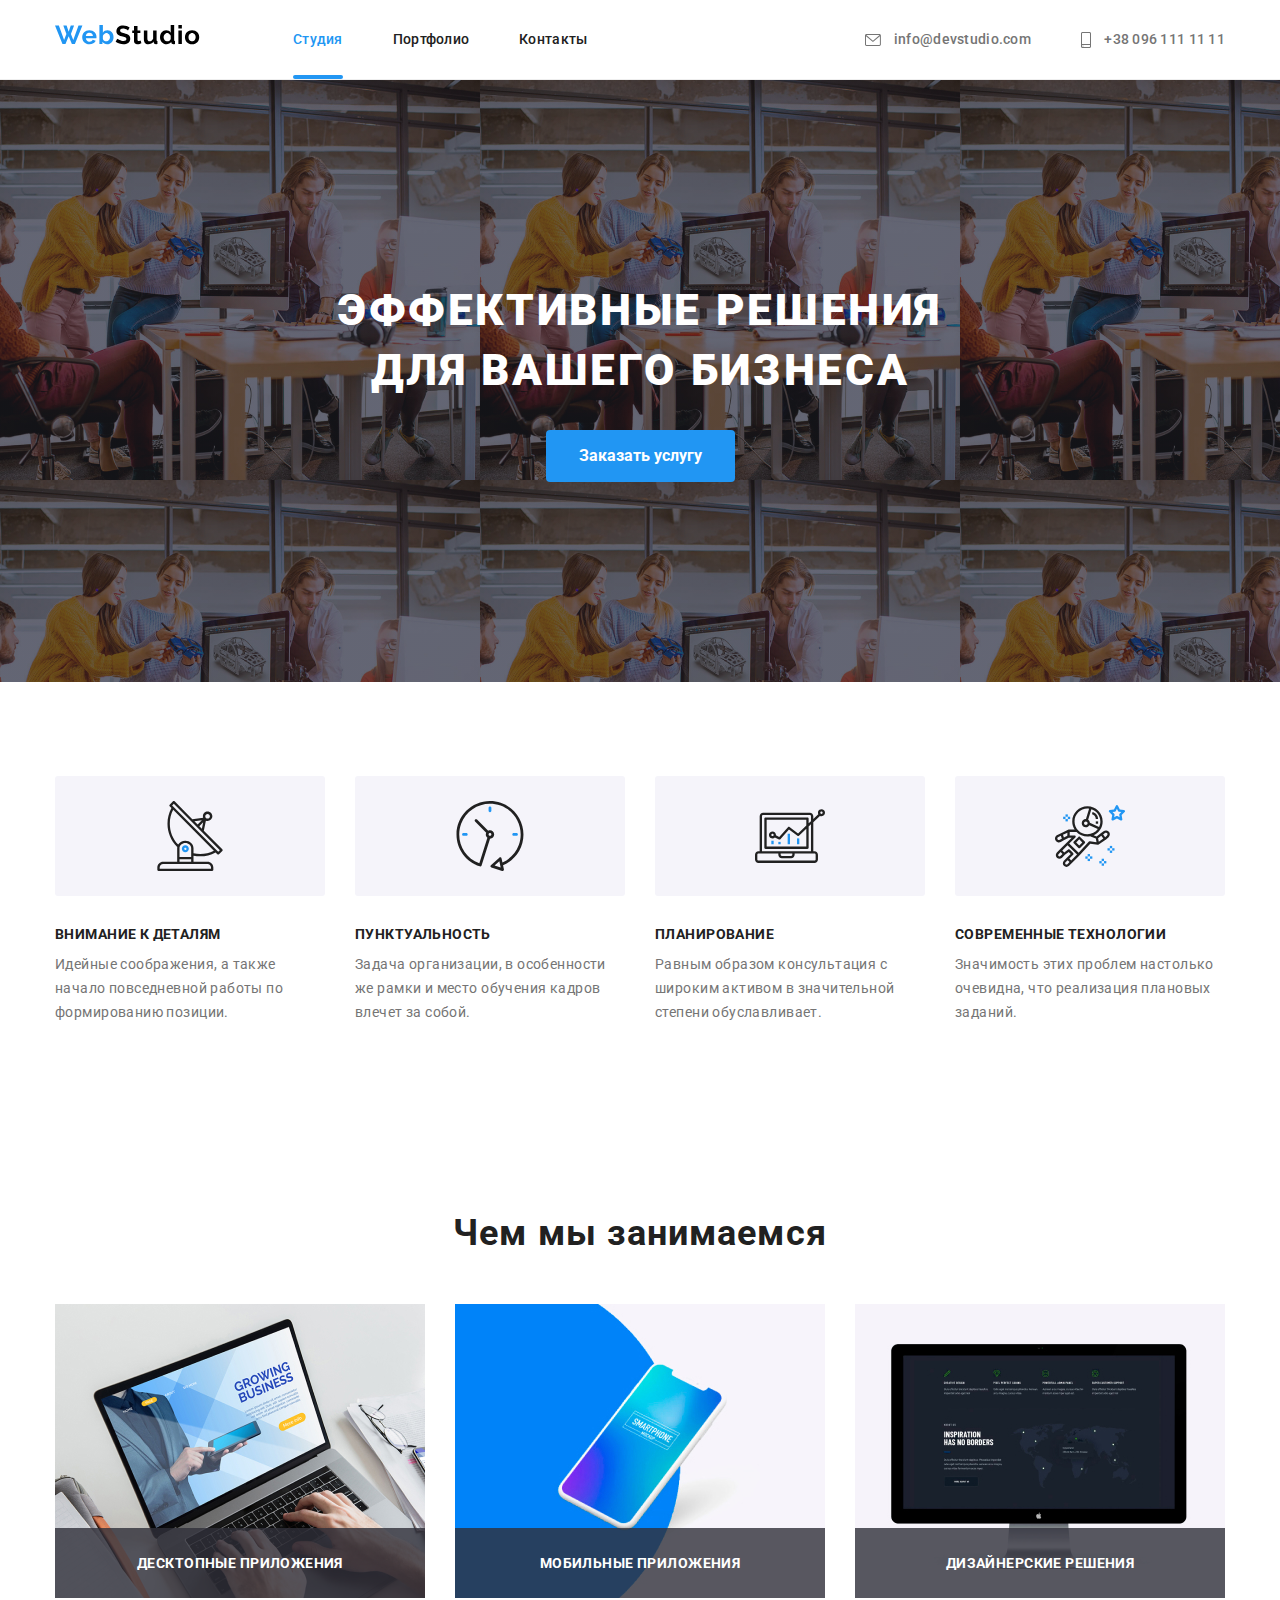
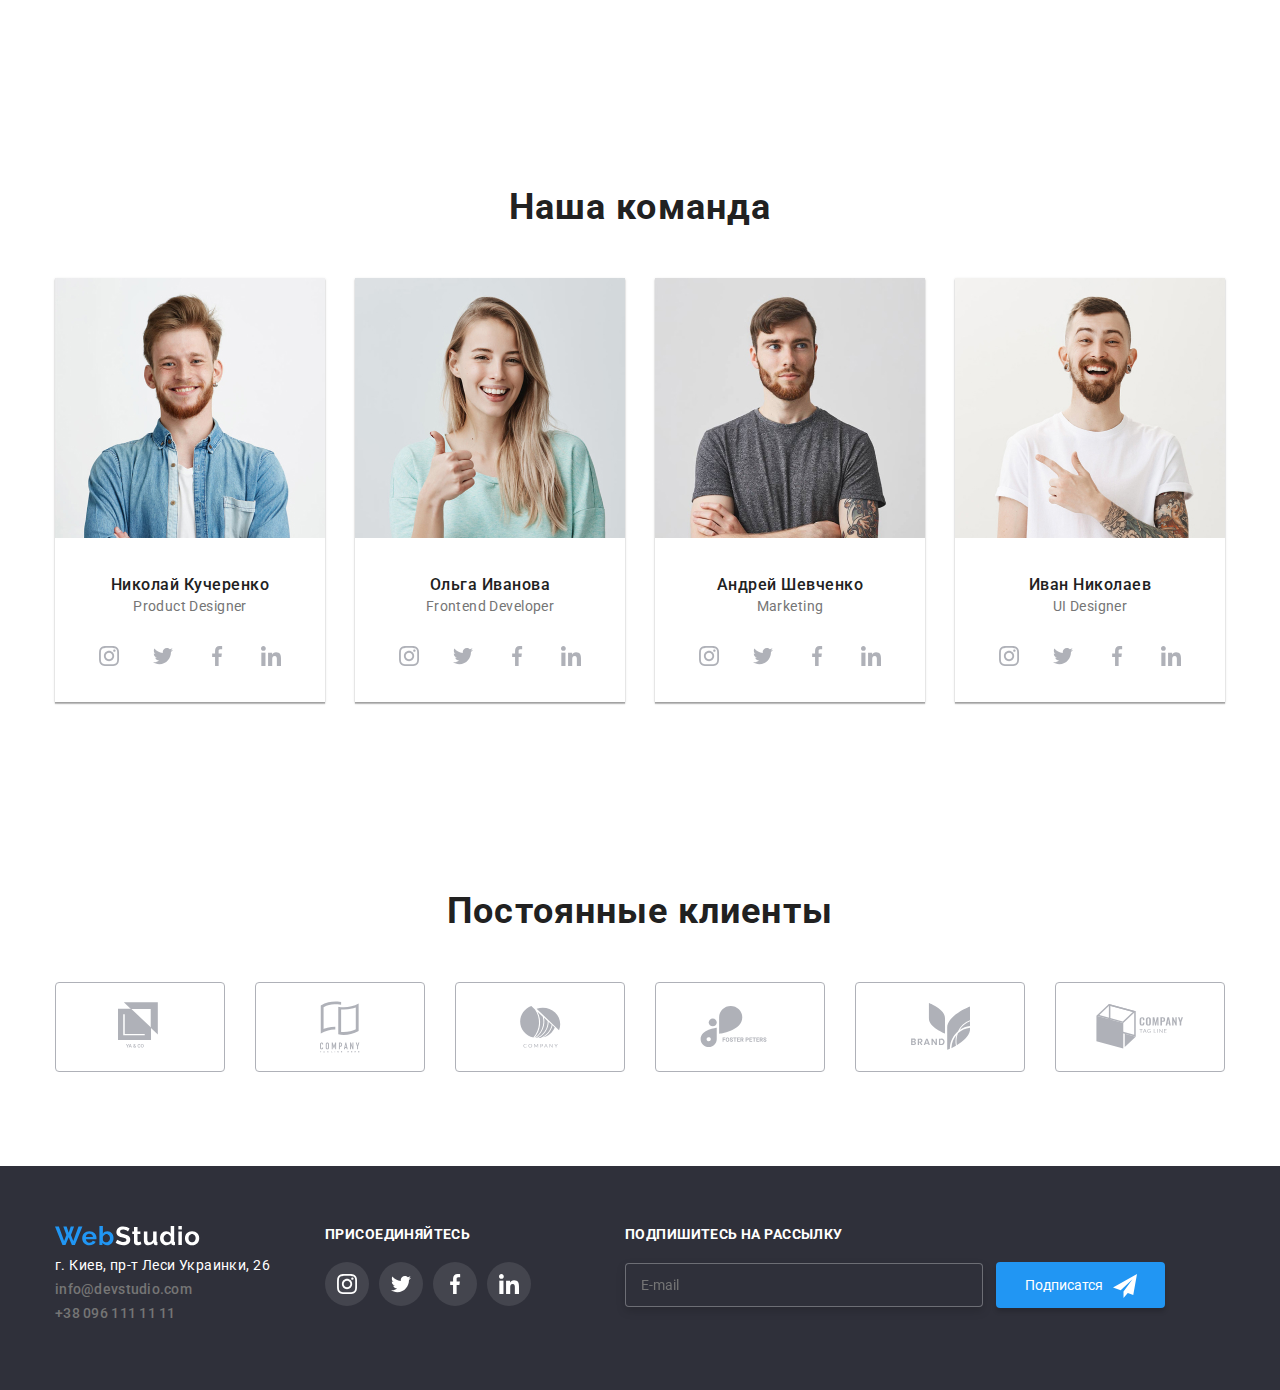
==== index.html @ 9dcfc1a8 "pzdc" ====
<!DOCTYPE html>
<html lang="ru">
<head>
    <meta charset="UTF-8" />
    <meta name="viewport" content="width=device-width, initial-scale=1.0" />
    <title>Document</title>
    <link href="https://fonts.googleapis.com/css2?family=Roboto:wght@400;500;700;900&display=swap" rel="stylesheet">
    <link rel="stylesheet" href="./css/main.min.css">
</head>

<body>

    <header class="header">
        <div class="container">
        <nav class="main-nav">
            <a href="/"><img src="./images/WebStudio.svg" class="logo" alt="Логотип"></a>
            <ul class="list site-nav">
                <li><a href="./index.html" class="link current">Студия</a></li>
                <li><a href="./portfolio.html" class="link">Портфолио</a></li>
                <li><a href="#contacts" class="link">Контакты</a></li>
            </ul>
            <ul class="list site-address">
                <li><a href="mailto:info@devstudio.com" class="link-mail">
                    <svg class="mail-svg-n" width="16" height="12"><use href="./images/sprite.svg#envelope"></use></svg> info@devstudio.com</a></li>
                <li><a href="tel:+380961111111" class="link-tel">
                    <svg class="phone-svg-n"  width="10" height="16"><use href="./images/sprite.svg#smartphone"></use></svg> +38 096 111 11 11</a></li>
            </ul>
        </nav>
        </div>
    </header>
    <main>     
        <section class="hero">
            <div class="container hero-con">
                <h1 class="hero-title">Эффективные решения<br> для вашего бизнеса</h1>
                <button class="button primary" href="" data-modal-open>Заказать услугу</button>
            </div>
        </section>
        <section class="functions-section section">
            <div class="container">
            <h2 hidden>Функции</h2>
            <ul class="list function-list">
                <li class="fnc-list">
                    <div>
                         <svg class="function-img" width="70" height="70"><use href="./images/sprite.svg#antenna" ></use></svg>
                    </div>
                    <h3 class="section-function">Внимание к деталям</h3>
                    <p class="function-items">Идейные соображения, а также начало повседневной работы по формированию позиции.</p>
                </li>
                <li class="fnc-list">
                    <div>
                         <svg class="function-img" width="70" height="70"><use href="./images/sprite.svg#clock" ></use></svg>
                    </div>
                    <h3 class="section-function">Пунктуальность</h3>
                    <p class="function-items">Задача организации, в особенности же рамки и место обучения кадров влечет за собой.</p>
                </li>
                <li class="fnc-list">
                    <div>
                         <svg class="function-img" width="70" height="70"><use href="./images/sprite.svg#diagram" ></use></svg>
                    </div>
                    <h3 class="section-function">Планирование</h3>
                    <p class="function-items">Равным образом консультация с широким активом в значительной степени обуславливает.</p>
                </li>
                <li class="fnc-list">
                    <div>
                         <svg class="function-img" width="70" height="70"><use href="./images/sprite.svg#astronaut" ></use></svg>
                    </div>    
                    <h3 class="section-function">Современные технологии</h3>
                    <p class="function-items">Значимость этих проблем настолько очевидна, что реализация плановых заданий.</p>
                </li>
            </ul>
            </div>
        </section>
        <section class="whatwedo-section section">
        <div class="container">
            <h2 class="section-title">Чем мы занимаемся</h2>
            <ul class="list function-list">
                <li class="work-li">
                    <div class="overlay-whatwedo">
                    <h3 class="whatwedo">Десктопные приложения</h3>
                    </div>
                    <img src="./images/img(1).jpg" alt="" width="370">
                </li>
                <li class="work-li">
                    <div class="overlay-whatwedo">
                    <h3 class="whatwedo">Мобильные приложения</h3>
                    </div>
                    <img src="./images/img(2).jpg" alt="" width="370">
                </li>
                <li class="work-li">
                    <div class="overlay-whatwedo">
                    <h3 class="whatwedo">Дизайнерские решения</h3>
                    </div>
                    <img src="./images/img(3).jpg" alt="" width="370">
                </li>
            </ul>
        </div>
        </section>
        <section class="team-section section">
        <div class="container">
            <h2 class="section-title">Наша команда</h2>
            <ul class="list function-list">
                <li class="fnc-li">
                    <img src="./images/img01.jpg" alt="">
                    <h3 class="section-item">Николай Кучеренко</h3>
                    <p>Product Designer</p>
                    <ul class="social-list">
                        <li class="social-element"><a href="https://www.instagram.com/?hl=ru" target="_blank" class="social-link">
                            <svg class="svg-team">
                                <use href="./images/sprite.svg#instagram"></use>
                            </svg></a></li>
                        <li class="social-element"><a href="https://twitter.com/explore" target="_blank" class="social-link">
                            <svg class="svg-team">
                                <use href="./images/sprite.svg#twitter"></use>
                            </svg></a></li>
                        <li class="social-element"><a href="https://www.facebook.com/campaign/landing.php?campaign_id=1600506868&extra_1=s%7Cc%7C303839676198%7Ce%7Cfacebook%7C&placement=&creative=303839676198&keyword=facebook&partner_id=googlesem&extra_2=campaignid%3D1600506868%26adgroupid%3D60825658456%26matchtype%3De%26network%3Dg%26source%3Dnotmobile%26search_or_content%3Ds%26device%3Dc%26devicemodel%3D%26adposition%3D%26target%3D%26targetid%3Dkwd-541132862%26loc_physical_ms%3D9061020%26loc_interest_ms%3D%26feeditemid%3D%26param1%3D%26param2%3D&gclid=CjwKCAjwjLD4BRAiEiwAg5NBFtguiMSLvXgGRlx7NWDnHO7qBOjqMM1xP7AW2_6qaOmT_vZ8aqdPcxoCaqUQAvD_BwE" target="_blank" class="social-link">
                            <svg class="svg-team">
                                <use href="./images/sprite.svg#facebook"></use></svg></a></li>
                        <li class="social-element"><a href="" target="_blank" class="social-link">
                            <svg class="svg-team">
                                <use href="./images/sprite.svg#linkedin"></use></svg>
                        </a></li>
                    </ul>
                </li>
                <li class="fnc-li">
                    <img src="./images/ОльгаИванова.jpg" alt="">
                    <h3 class="section-item">Ольга Иванова</h3>
                    <p>Frontend Developer</p>
                    <ul class="social-list">
                        <li class="social-element">
                            <a href="https://www.instagram.com/?hl=ru" target="_blank" class="social-link">
                                <svg class="svg-team">
                                    <use href="./images/sprite.svg#instagram"></use>
                                </svg>
                            </a>
                        </li>
                        <li class="social-element">
                            <a href="https://twitter.com/explore" target="_blank" class="social-link">
                            <svg class="svg-team">
                            <use href="./images/sprite.svg#twitter"></use>
                        </svg></a></li>
                        <li class="social-element"><a href="https://www.facebook.com/campaign/landing.php?campaign_id=1600506868&extra_1=s%7Cc%7C303839676198%7Ce%7Cfacebook%7C&placement=&creative=303839676198&keyword=facebook&partner_id=googlesem&extra_2=campaignid%3D1600506868%26adgroupid%3D60825658456%26matchtype%3De%26network%3Dg%26source%3Dnotmobile%26search_or_content%3Ds%26device%3Dc%26devicemodel%3D%26adposition%3D%26target%3D%26targetid%3Dkwd-541132862%26loc_physical_ms%3D9061020%26loc_interest_ms%3D%26feeditemid%3D%26param1%3D%26param2%3D&gclid=CjwKCAjwjLD4BRAiEiwAg5NBFtguiMSLvXgGRlx7NWDnHO7qBOjqMM1xP7AW2_6qaOmT_vZ8aqdPcxoCaqUQAvD_BwE" target="_blank" class="social-link">
                            <svg class="svg-team">
                            <use href="./images/sprite.svg#facebook"></use></svg></a></li>
                        <li class="social-element"><a href="" target="_blank" class="social-link"><svg class="svg-team">
                            <use href="./images/sprite.svg#linkedin"></use></svg></a></li>
                    </ul>
                </li>
                <li class="fnc-li">
                    <img src="./images/АндрейШевченко.jpg" alt="">
                    <h3 class="section-item">Андрей Шевченко</h3>
                    <p>Marketing</p>
                    <ul class="social-list">
                        <li class="social-element"><a href="https://www.instagram.com/?hl=ru" target="_blank" class="social-link"><svg class="svg-team">
                            <use href="./images/sprite.svg#instagram"></use>
                            </svg></a></li>
                        <li class="social-element"><a href="https://twitter.com/explore" target="_blank" class="social-link"><svg class="svg-team">
                            <use href="./images/sprite.svg#twitter"></use>
                            </svg></a></li>
                        <li class="social-element"><a href="https://www.facebook.com/campaign/landing.php?campaign_id=1600506868&extra_1=s%7Cc%7C303839676198%7Ce%7Cfacebook%7C&placement=&creative=303839676198&keyword=facebook&partner_id=googlesem&extra_2=campaignid%3D1600506868%26adgroupid%3D60825658456%26matchtype%3De%26network%3Dg%26source%3Dnotmobile%26search_or_content%3Ds%26device%3Dc%26devicemodel%3D%26adposition%3D%26target%3D%26targetid%3Dkwd-541132862%26loc_physical_ms%3D9061020%26loc_interest_ms%3D%26feeditemid%3D%26param1%3D%26param2%3D&gclid=CjwKCAjwjLD4BRAiEiwAg5NBFtguiMSLvXgGRlx7NWDnHO7qBOjqMM1xP7AW2_6qaOmT_vZ8aqdPcxoCaqUQAvD_BwE" target="_blank" class="social-link">
                            <svg class="svg-team">
                            <use href="./images/sprite.svg#facebook"></use></svg></a></li>
                        <li class="social-element"><a href="" target="_blank" class="social-link">
                            <svg class="svg-team">
                            <use href="./images/sprite.svg#linkedin"></use></svg>
                        </a></li>
                    </ul>
                </li>
                <li class="fnc-li">
                    <img src="./images/ИванНиколаев.jpg" alt="">
                    <h3 class="section-item">Иван Николаев</h3>
                    <p>UI Designer</p>
                    <ul class="social-list">
                        <li class="social-element"><a href="https://www.instagram.com/?hl=ru" target="_blank" class="social-link">
                            <svg class="svg-team">
                            <use href="./images/sprite.svg#instagram"></use></svg></a></li>
                        <li class="social-element"><a href="https://twitter.com/explore" target="_blank" class="social-link">
                            <svg class="svg-team">
                            <use href="./images/sprite.svg#twitter"></use></svg></a></li>
                        <li class="social-element"><a href="https://www.facebook.com/campaign/landing.php?campaign_id=1600506868&extra_1=s%7Cc%7C303839676198%7Ce%7Cfacebook%7C&placement=&creative=303839676198&keyword=facebook&partner_id=googlesem&extra_2=campaignid%3D1600506868%26adgroupid%3D60825658456%26matchtype%3De%26network%3Dg%26source%3Dnotmobile%26search_or_content%3Ds%26device%3Dc%26devicemodel%3D%26adposition%3D%26target%3D%26targetid%3Dkwd-541132862%26loc_physical_ms%3D9061020%26loc_interest_ms%3D%26feeditemid%3D%26param1%3D%26param2%3D&gclid=CjwKCAjwjLD4BRAiEiwAg5NBFtguiMSLvXgGRlx7NWDnHO7qBOjqMM1xP7AW2_6qaOmT_vZ8aqdPcxoCaqUQAvD_BwE" target="_blank" class="social-link">
                            <svg class="svg-team">
                            <use href="./images/sprite.svg#facebook"></use></svg></a></li>
                        <li class="social-element"><a href="" target="_blank" class="social-link">
                            <svg class="svg-team">
                            <use href="./images/sprite.svg#linkedin"></use></svg>
                        </a></li>
                    </ul>
                </li>
            </ul>
        </div>
        </section>
        <section class="clients-section section">
        <div class="container">
            <h2 class="section-title">Постоянные клиенты</h2>
            <ul class="list client-list">
                <li class="client-li"><a href="" target="_blank" class="client-svg">
                    <svg class="svg-client" width="44" height="49">
                        <use href="./images/sprite.svg#icon"></use>
                    </svg></a></li>
                <li class="client-li"><a href="" target="_blank" class="client-svg">
                    <svg class="svg-client" width="40" height="52">
                        <use href="./images/sprite.svg#merge"></use>
                    </svg></a></li>
                <li class="client-li"><a href="" target="_blank" class="client-svg">
                    <svg class="svg-client" width="41" height="42">
                        <use href="./images/sprite.svg#company"></use>
                    </svg></a></li>
                <li class="client-li"><a href="" target="_blank" class="client-svg">
                    <svg class="svg-client" width="80" height="42">
                        <use href="./images/sprite.svg#foster"></use>
                    </svg></a></li>
                <li class="client-li"><a href="" target="_blank" class="client-svg">
                    <svg class="svg-client" width="59" height="47">
                        <use href="./images/sprite.svg#brand"></use>
                    </svg></a></li>
                <li class="client-li"><a href="" target="_blank" class="client-svg">
                    <svg class="svg-client" width="88" height="45">
                        <use href="./images/sprite.svg#tagline"></use>
                    </svg></a></li>
            </ul>
        </div>
        </section>
        
    </main>
    
        <footer id="contacts">
            <div class="container footer-container">
                <div class="foo-box">
                <address class="address">
                    <ul class="list">
                        <li><a href="/"><img src="./images/WebStudio2.svg" alt="Логотип"></a></li>
                        <li><p class="footerp">г. Киев, пр-т Леси Украинки, 26</p></li>      
                        <li><a href="mailto:info@devstudio.com" class="link-mail">info@devstudio.com</a></li>
                        <li><a href="tel:+380961111111" class="link-tel">+38 096 111 11 11</a></li>
                    </ul>
                </address>
            </div>
            <div class="foo-box">
                <h3 class="podpis">присоединяйтесь</h3>
                <ul class="join-list">
                    <li class="social-element"><a href="https://www.instagram.com/?hl=ru" target="_blank" class="social-link">
                        <svg class="svg-team">
                        <use href="./images/sprite.svg#instagram"></use></svg></a></li>
                    <li class="social-element"><a href="https://twitter.com/explore" target="_blank" class="social-link">
                        <svg class="svg-team">
                        <use href="./images/sprite.svg#twitter"></use></svg></a></li>
                    <li class="social-element"><a href="https://www.facebook.com/campaign/landing.php?campaign_id=1600506868&extra_1=s%7Cc%7C303839676198%7Ce%7Cfacebook%7C&placement=&creative=303839676198&keyword=facebook&partner_id=googlesem&extra_2=campaignid%3D1600506868%26adgroupid%3D60825658456%26matchtype%3De%26network%3Dg%26source%3Dnotmobile%26search_or_content%3Ds%26device%3Dc%26devicemodel%3D%26adposition%3D%26target%3D%26targetid%3Dkwd-541132862%26loc_physical_ms%3D9061020%26loc_interest_ms%3D%26feeditemid%3D%26param1%3D%26param2%3D&gclid=CjwKCAjwjLD4BRAiEiwAg5NBFtguiMSLvXgGRlx7NWDnHO7qBOjqMM1xP7AW2_6qaOmT_vZ8aqdPcxoCaqUQAvD_BwE" target="_blank" class="social-link">
                        <svg class="svg-team">
                        <use href="./images/sprite.svg#facebook"></use></svg></a></li>
                    <li class="social-element"><a href="" target="_blank" class="social-link">
                        <svg class="svg-team">
                        <use href="./images/sprite.svg#linkedin"></use></svg>
                    </a></li>
                </ul>
                </div>
                <div>
                    <div class="podpis-div">
                        <h3 class="podpis">Подпишитесь на рассылку</h3>
                        <form>
                            <label class="podpis-label" for=""></label>
                            <input class="podpis-input" type="email" name="" id="" placeholder="E-mail">
                            <button type="submit" class="podpisatsa">Подписатся <svg class="podpis-icon" width="24px" height="24px"><use href="./images/sprite.svg#podpisatsa"></use></svg></button>
                        </form>
                    </div>
                </div>
        </div>
    </footer>
    <div class="backdrop is-hidden" data-modal>
        <div class="modal">
            <div class="krestik-div">
            <button type="button" class="form-wraper-close" data-modal-close>
                <svg class="krestik-svg">
                    <use href="./images/sprite.svg#Krestik"></use>
                </svg>
            </button>
            </div>
            <h2 class="form-heading">Оставьте свои данные, мы вам перезвоним</h2>
            <form class="form js-speaker-form">
                <label class="label frm" for="name">Имя</label>
                <div class="form-field">
                    <svg class="svg-form name-svg" width="12" height="12"><use href="./images/sprite.svg#name"></use></svg>
                    <input class="input" type="text" name="user-name" id="name" autofocus>
                </div>

                <label class="label frm" for="tel">Телефон</label>
                <div class="form-field">
                    <svg class="svg-form phone-svg" width="13" height="13"><use href="./images/sprite.svg#phone"></use></svg>
                    <input class="input" type="tel" name="tel" id="tel">
                </div>

                <label class="label frm" for="mail">Почта</label>
                <div class="form-field">
                    <svg class="svg-form mail-svg" width="15" height="12"><use href="./images/sprite.svg#mail"></use></svg>
                    <input class="input" type="email" name="mail" id="mail">
                </div>

                <div class="form-field">
                    <label class="label" for="comment">Комментарий</label>
                    <textarea name="comment" placeholder="Введите текст" id="comment" rows="10"></textarea>
                </div>

                <div class="agreement">
                    <input type="checkbox" class="checkbox" name="" value="dogovor" id="dogovor">
                    <label for="dogovor">Соглашаюсь с рассылкой и принимаю <a href="" class="form-link">Условия договора</a></label>
                </div>

                <button type="submit" class="button-form">Отправить</button>
            </form>
        </div>
    </div>

   

    <!-- <script>
        (() => {
            document.querySelector("js-speaker-form").addEventListener("submit", e => {
                e.preventDefault();

                new FormData(e.currentTarget).forEach((value, name) =>
                   console.log("${name}: ${value}"),
                );
            });
        })();
    </script> -->

    <script src="./js/modal.js"></script>
</body>

</html>
---- css/main.min.css ----
/*! normalize.css v8.0.1 | MIT License | github.com/necolas/normalize.css */html{line-height:1.15;-webkit-text-size-adjust:100%}body{margin:0}main{display:block}h1{font-size:2em;margin:0.67em 0}hr{box-sizing:content-box;height:0;overflow:visible}pre{font-family:monospace, monospace;font-size:1em}a{background-color:transparent}abbr[title]{border-bottom:none;text-decoration:underline;text-decoration:underline dotted}b,strong{font-weight:bolder}code,kbd,samp{font-family:monospace, monospace;font-size:1em}small{font-size:80%}sub,sup{font-size:75%;line-height:0;position:relative;vertical-align:baseline}sub{bottom:-0.25em}sup{top:-0.5em}img{border-style:none}button,input,optgroup,select,textarea{font-family:inherit;font-size:100%;line-height:1.15;margin:0}button,input{overflow:visible}button,select{text-transform:none}button,[type="button"],[type="reset"],[type="submit"]{-webkit-appearance:button}button::-moz-focus-inner,[type="button"]::-moz-focus-inner,[type="reset"]::-moz-focus-inner,[type="submit"]::-moz-focus-inner{border-style:none;padding:0}button:-moz-focusring,[type="button"]:-moz-focusring,[type="reset"]:-moz-focusring,[type="submit"]:-moz-focusring{outline:1px dotted ButtonText}fieldset{padding:0.35em 0.75em 0.625em}legend{box-sizing:border-box;color:inherit;display:table;max-width:100%;padding:0;white-space:normal}progress{vertical-align:baseline}textarea{overflow:auto}[type="checkbox"],[type="radio"]{box-sizing:border-box;padding:0}[type="number"]::-webkit-inner-spin-button,[type="number"]::-webkit-outer-spin-button{height:auto}[type="search"]{-webkit-appearance:textfield;outline-offset:-2px}[type="search"]::-webkit-search-decoration{-webkit-appearance:none}::-webkit-file-upload-button{-webkit-appearance:button;font:inherit}details{display:block}summary{display:list-item}template{display:none}[hidden]{display:none}html{box-sizing:border-box}*,*::before,*::after{box-sizing:inherit}h1,h2,h3,p{margin:0}body{background-color:#fff;color:#757575;font-family:"Roboto", sans-serif;font-size:14px;line-height:24px;letter-spacing:0.03em;margin:0;padding-top:80px}ul{list-style:none;margin:0;padding:0}.section{padding-top:94px;padding-bottom:94px}.section-title{margin-bottom:50px;margin-top:0;font-family:Roboto;font-weight:bold;font-size:36px;line-height:42px;text-align:center;letter-spacing:0.03em;color:#212121}.container{width:480px;padding-left:15px;padding-right:15px;margin-left:auto;margin-right:auto}@media screen and (min-width: 768px){.container{width:768px;padding-left:15px;padding-right:15px;margin-left:auto;margin-right:auto}}@media screen and (min-width: 1200px){.container{width:1200px;padding-left:15px;padding-right:15px;margin-left:auto;margin-right:auto}}.header{position:fixed;width:100%;min-height:80px;top:0;left:0;background-color:#fff;border-bottom:1px solid #EEEEEE;z-index:1}.site-nav{display:flex;margin-left:93px}.site-nav li{margin-right:50px}.site-nav li:last-child{margin-right:0}.site-address{display:flex;margin-left:auto}.site-address li:not(:last-child){margin-right:50px}.site-nav li .current{position:relative}.site-nav li .current::after{position:absolute;content:"";width:100%;height:4px;background-color:#2196F3;top:44px;left:0;border-radius:2px}.mail-svg-n,.phone-svg-n{fill:currentColor;margin-right:10px;vertical-align:middle}.site-nav .link{color:#212121;text-decoration:none;font-family:Roboto;font-style:normal;font-weight:500;font-size:14px;line-height:16px;letter-spacing:0.02em;transition:250ms cubic-bezier(0.4, 0, 0.2, 1)}.site-nav .link:hover,.site-nav .link:focus{color:#2196F3}.site-nav .link.current{color:#2196F3}.container .main-nav{display:flex;align-items:center;padding-top:25px;padding-bottom:25px}.link-mail,.link-tel{position:relative;font-family:'Roboto';font-style:normal;font-weight:500;font-size:14px;line-height:16px;letter-spacing:0.02em;text-decoration:none;transition:250ms cubic-bezier(0.4, 0, 0.2, 1);color:#757575}.link-mail:hover,.link-mail:focus,.link-tel:hover,.link-tel:focus{color:#2196F3}.hero{text-align:center;padding-bottom:200px;padding-top:200px;background-image:linear-gradient(rgba(47,48,58,0.4), rgba(47,48,58,0.4)),url(../images/hero.jpg)}.hero-title{margin:0;padding-bottom:30px;font-family:'Roboto';font-weight:900;font-size:44px;line-height:60px;text-align:center;letter-spacing:0.06em;text-transform:uppercase;color:#FFFFFF}.button.primary{display:inline-block;color:#fff;background-color:#2196F3;border-color:transparent;font-weight:700;font-size:16px;line-height:1.87;padding:10px 32px;text-decoration:none;border-radius:4px}.button{background-color:#2196F3;color:#fff;font-size:24px;padding:10px 32px;display:inline-block;border:1px solid transparent;transition:250ms cubic-bezier(0.4, 0, 0.2, 1)}button{border:none}.function-list{display:flex}.function-list .fnc-li:not(:last-child){margin-right:30px}.fnc-li{box-shadow:0px 1px 3px rgba(0,0,0,0.12),0px 1px 1px rgba(0,0,0,0.14),0px 2px 1px rgba(0,0,0,0.2);width:270px}.function-list .fnc-list{width:270px}.function-list .fnc-list:not(:last-child){margin-right:30px}.section-function{font-family:Roboto;font-weight:bold;font-size:14px;line-height:16px;letter-spacing:0.03em;text-transform:uppercase;margin-top:0;margin-bottom:10px;color:#212121}.function-items{margin-top:0;margin-bottom:0}.fnc-list div{justify-content:center;align-items:center;width:100%;height:120px;background:#F5F4FA;display:flex;border-radius:3px;margin-bottom:30px}.overlay-whatwedo{display:block;position:absolute;bottom:0;width:100%;height:70px;background-color:rgba(47,48,58,0.8)}.whatwedo{display:block;text-align:center;padding-top:27px;padding-bottom:27px;font-family:Roboto;font-style:normal;font-weight:bold;font-size:14px;line-height:16px;text-align:center;letter-spacing:0.03em;text-transform:uppercase;color:#FFFFFF}.work-li{position:relative;width:370px}.work-li:not(:last-child){margin-right:30px}.work-li img{display:block;max-width:100%;height:auto}.whatwedo{text-transform:uppercase;margin:0}.section-item{font-family:Roboto;font-weight:500;font-size:16px;line-height:19px;letter-spacing:0.03em;padding-top:30px;color:#212121}.link-team{text-decoration:none}.social-element a{background:rgba(255,255,255,0.1);transition:250ms cubic-bezier(0.4, 0, 0.2, 1)}.social-list{display:flex;justify-content:center;margin-bottom:24px}.social-list .social-element:not(:last-child){margin-right:10px}.social-link{border-radius:50%;width:44px;height:44px;display:flex;justify-content:center;align-items:center;transition:250ms cubic-bezier(0.4, 0, 0.2, 1)}.social-link:hover{background-color:#2196F3}.social-link:hover .svg-team{fill:#FFFFFF}.svg-team{fill:#AFB1B8;width:20px;height:20px;transition:250ms cubic-bezier(0.4, 0, 0.2, 1)}.fnc-li h3,.fnc-li p{text-align:center}.fnc-li p{margin-bottom:16px}.client-list{display:flex;justify-content:space-between}.client-svg{width:170px;height:90px;display:flex;justify-content:center;align-items:center;border:1px solid #AFB1B8;border-radius:4px;transition:250ms cubic-bezier(0.4, 0, 0.2, 1)}.client-list .client-svg:hover,.client-list .client-svg:focus{border:1px solid #2196F3}.svg-client{fill:#AFB1B8;transition:250ms cubic-bezier(0.4, 0, 0.2, 1)}.client-svg:hover .svg-client{fill:#2196F3}footer{padding-top:60px;padding-bottom:60px;background:#2F303A}.footerp{font-family:Roboto;font-style:normal;font-weight:normal;font-size:14px;line-height:24px;letter-spacing:0.03em;color:#FFFFFF}.foo-box h3{color:#FFFFFF}.footer-container{display:flex}.foo-box{width:270px}.podpisatsa{padding-top:15px;padding-bottom:15px;padding-right:62px;padding-left:29px;margin-left:10px;background:#2196F3;box-shadow:0px 4px 4px rgba(0,0,0,0.15);border-radius:4px;color:#FFFFFF;position:relative}.podpis-icon{position:absolute;top:12px;right:28px}.podpis{font-family:Roboto;font-style:normal;font-weight:bold;font-size:14px;line-height:16px;letter-spacing:0.03em;text-transform:uppercase;margin-bottom:20px;color:#FFFFFF}.podpis-input{padding-top:13px;padding-bottom:13px;padding-left:15px;width:358px;background:#2F303A;color:#FFFFFF;outline:none;border:1px solid rgba(255,255,255,0.3);box-sizing:border-box;filter:drop-shadow(0px 4px 4px rgba(0,0,0,0.15));border-radius:4px}.podpis-div{margin-right:12px;margin-left:30px}.link-mail,.link-tel{position:relative;font-family:'Roboto';font-style:normal;font-weight:500;font-size:14px;line-height:16px;letter-spacing:0.02em;text-decoration:none;transition:250ms cubic-bezier(0.4, 0, 0.2, 1);color:#757575}.link-mail:hover,.link-mail:focus,.link-tel:hover,.link-tel:focus{color:#2196F3}.join-list .social-element:not(:last-child){margin-right:10px}.join-list .svg-team{fill:#FFFFFF}.join-list{display:flex;margin-bottom:24px}.backdrop{position:fixed;top:0;left:0;width:100%;height:100%;background:rgba(0,0,0,0.2);z-index:2}.backdrop.is-hidden{opacity:0;visibility:hidden;pointer-events:none}.modal{position:absolute;top:50%;left:50%;transform:translate(-50%, -50%);width:528px;padding:40px;background-color:#fff}.form-wraper-close{display:flex;justify-content:center;align-items:center;position:absolute;top:8px;right:8px;width:30px;height:30px;border-radius:50%;background-color:transparent;border:1px solid rgba(33,33,33,0.2);cursor:pointer}.form-wraper-close:hover{color:#188CE8}.krestik-svg{fill:currentColor;width:10px;height:10px}.label,.input,textarea{display:block;box-sizing:border-box}.input,textarea{border:1px solid rgba(33,33,33,0.2);border-radius:4px;width:100%}textarea{resize:none;width:448px;height:120px}.form-field{margin-bottom:10px;position:relative}.form-field:hover .input,.form-field:focus-within .input{border-color:#2196F3;outline:none}.form-field:hover .svg-form,.form-field:focus-within .svg-form{fill:#2196F3}.form-field:hover textarea,.form-field:focus-within textarea{border-color:#2196F3;outline:none}.form-field label{margin-bottom:5px}.form-field input{position:relative;border-radius:4px;padding:12px 12px 12px 30px}.form-heading{text-align:center;font-size:20px;margin-bottom:12px;color:#212121}.agreement{display:flex;align-items:center;justify-content:center;margin-bottom:20px}.checkbox{margin-right:7px}.form-link{color:#188CE8}.button-form{padding-top:15px;padding-bottom:15px;padding-right:55px;padding-left:55px;background-color:#188CE8;box-shadow:0px 4px 4px rgba(0,0,0,0.15);color:#FFFFFF;border-radius:4px;display:block;margin:0 auto}.name-svg,.mail-svg,.phone-svg{position:absolute;fill:currentColor;top:13px;z-index:2;left:12px;fill:#212121}.name-svg{width:12px;height:12px}.phone-svg{width:13px;height:13px}.mail-svg{width:15px;height:12px}.frm{margin-left:25px}.portfolio{padding-top:94px}.overlay{position:absolute;width:100%;height:100%;top:100%;left:0;opacity:0;visibility:hidden;transition:250ms cubic-bezier(0.4, 0, 0.2, 1);background:rgba(33,150,243,0.9)}.overlay-paragraph{display:flex;color:#FFFFFF;font-family:Roboto;font-style:normal;font-weight:normal;font-size:18px;line-height:28px;padding-left:24px;padding-right:24px;padding-top:63px;padding-bottom:63px;margin:0;letter-spacing:0.03em}.link-pf{display:block;text-decoration:none;transition:250ms cubic-bezier(0.4, 0, 0.2, 1)}.link-pf:hover{box-shadow:0px 1px 1px rgba(0,0,0,0.12),0px 4px 4px rgba(0,0,0,0.06),1px 4px 6px rgba(0,0,0,0.16)}.link-pf:hover .overlay{opacity:1;visibility:visible}.paragraph-pf{font-family:Roboto;font-style:normal;font-weight:normal;font-size:16px;line-height:30px;margin:0 auto;letter-spacing:0.03em;color:#757575}.button-pf{font-family:"Roboto";font-style:normal;font-weight:500;font-size:16px;line-height:26px;text-align:center;letter-spacing:0.03em;width:128px;height:38px;left:576px;top:174px;transition:250ms cubic-bezier(0.4, 0, 0.2, 1);background:#F5F4FA;border-radius:4px}.button-pf:hover,.button-pf:focus{color:#FFFFFF;background:#2196F3}.img-pf{display:block}.flex-element{position:relative}.pf-text{padding:24px 20px}.pf-text{border:1px solid #EEEEEE;border-top:0}.flex-container{display:flex;flex-wrap:wrap;justify-content:space-between}.flex-element{width:370px;margin-bottom:30px;box-sizing:border-box;transition:250ms cubic-bezier(0.4, 0, 0.2, 1)}.flex-element img{width:100%;height:100%}.flex-element:hover .overlay{top:0}.heading{font-family:'Roboto';font-style:normal;font-weight:bold;font-size:18px;line-height:36px;margin:0 auto;letter-spacing:0.06em;color:#212121}.btn-list{display:flex;justify-content:center;margin:0 auto;margin-bottom:50px}.btn-list li:not(:last-child){margin-right:8px}.img-wrap{position:relative;overflow:hidden}
/*# sourceMappingURL=main.min.css.map */
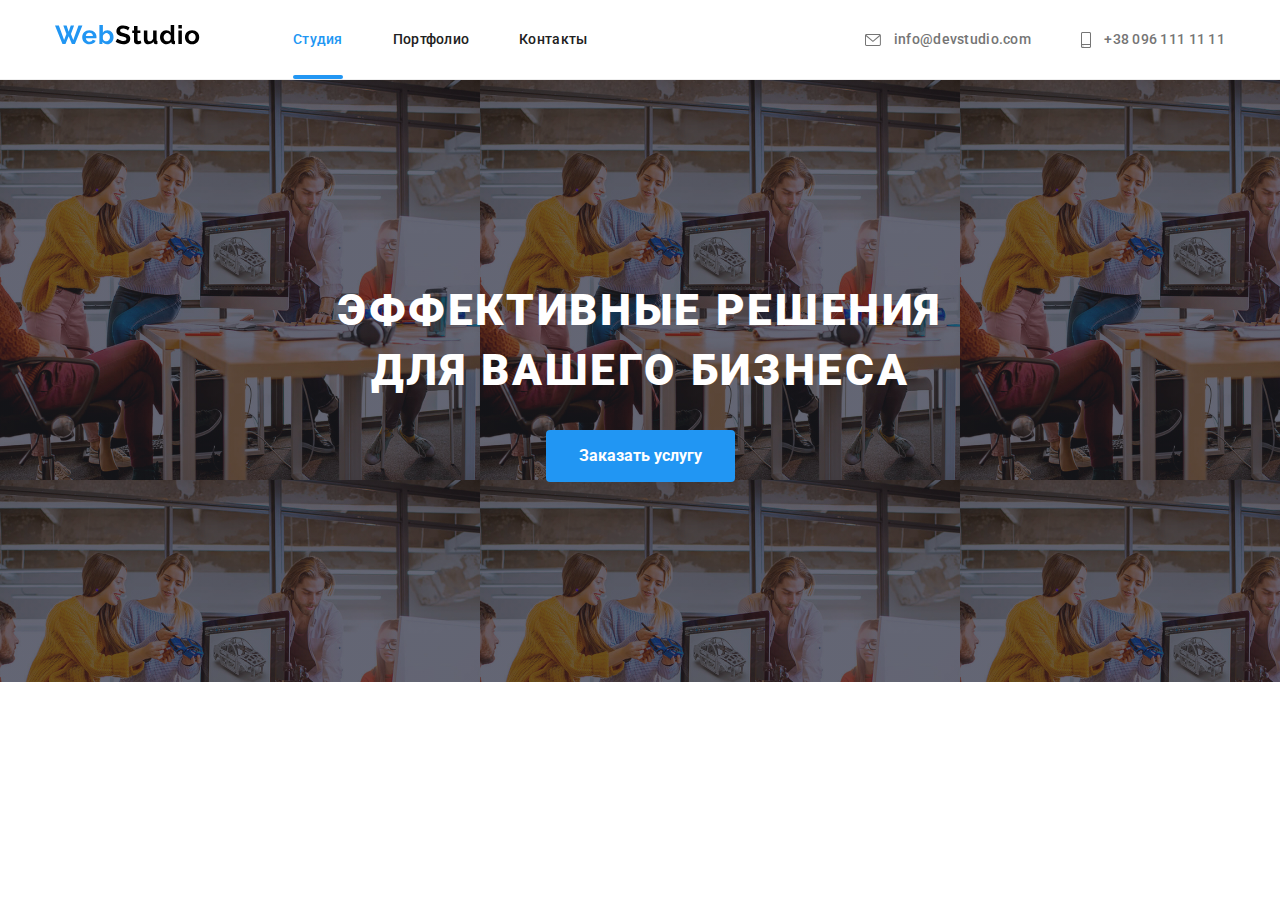
==== commit 763d7ad8: "ng87" ====
--- a/index.html
+++ b/index.html
@@ -35,7 +35,7 @@
                 <button class="button primary" href="" data-modal-open>Заказать услугу</button>
             </div>
         </section>
-        <section class="functions-section section">
+        <!-- <section class="functions-section section">
             <div class="container">
             <h2 hidden>Функции</h2>
             <ul class="list function-list">
@@ -69,8 +69,8 @@
                 </li>
             </ul>
             </div>
-        </section>
-        <section class="whatwedo-section section">
+        </section> -->
+        <!-- <section class="whatwedo-section section">
         <div class="container">
             <h2 class="section-title">Чем мы занимаемся</h2>
             <ul class="list function-list">
@@ -94,8 +94,8 @@
                 </li>
             </ul>
         </div>
-        </section>
-        <section class="team-section section">
+        </section> -->
+        <!-- <section class="team-section section">
         <div class="container">
             <h2 class="section-title">Наша команда</h2>
             <ul class="list function-list">
@@ -187,8 +187,8 @@
                 </li>
             </ul>
         </div>
-        </section>
-        <section class="clients-section section">
+        </section> -->
+        <!-- <section class="clients-section section">
         <div class="container">
             <h2 class="section-title">Постоянные клиенты</h2>
             <ul class="list client-list">
@@ -218,11 +218,11 @@
                     </svg></a></li>
             </ul>
         </div>
-        </section>
+        </section> -->
         
     </main>
     
-        <footer id="contacts">
+        <!-- <footer id="contacts">
             <div class="container footer-container">
                 <div class="foo-box">
                 <address class="address">
@@ -263,7 +263,7 @@
                     </div>
                 </div>
         </div>
-    </footer>
+    </footer> -->
     <div class="backdrop is-hidden" data-modal>
         <div class="modal">
             <div class="krestik-div">
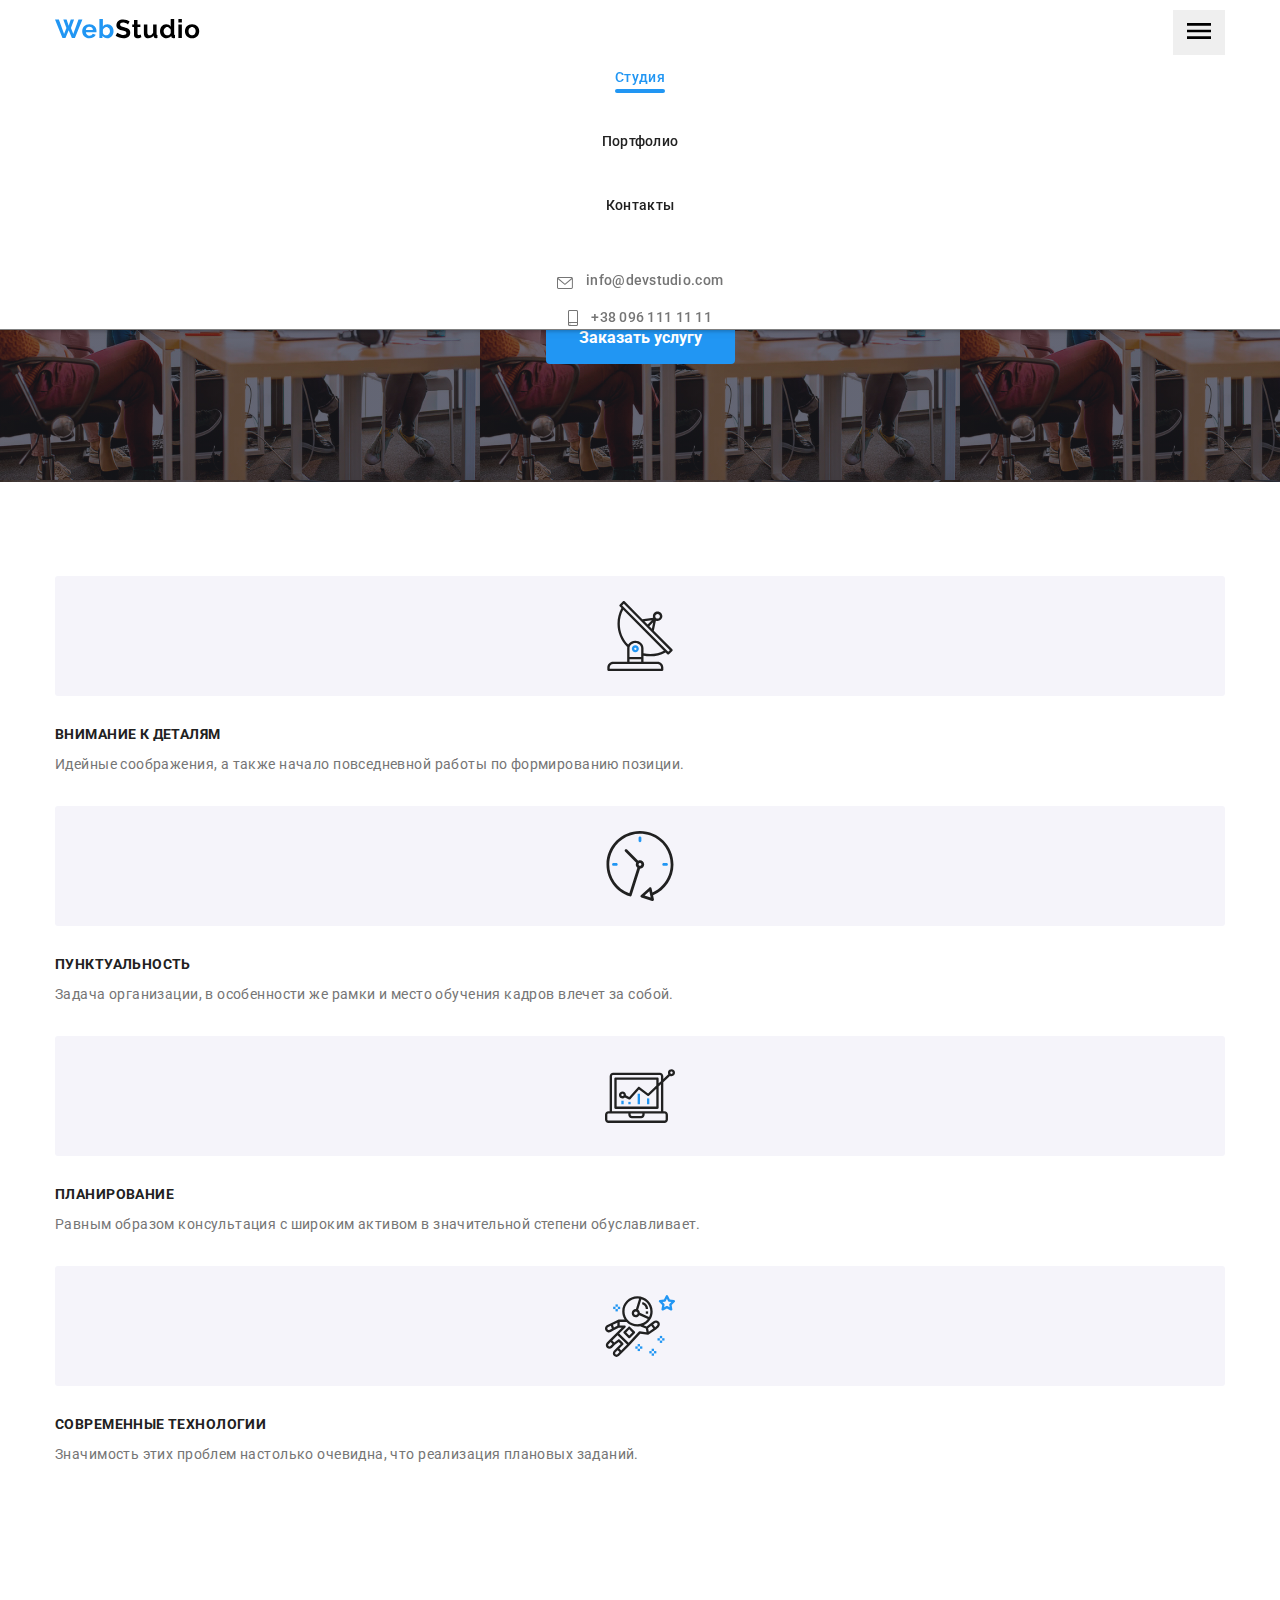
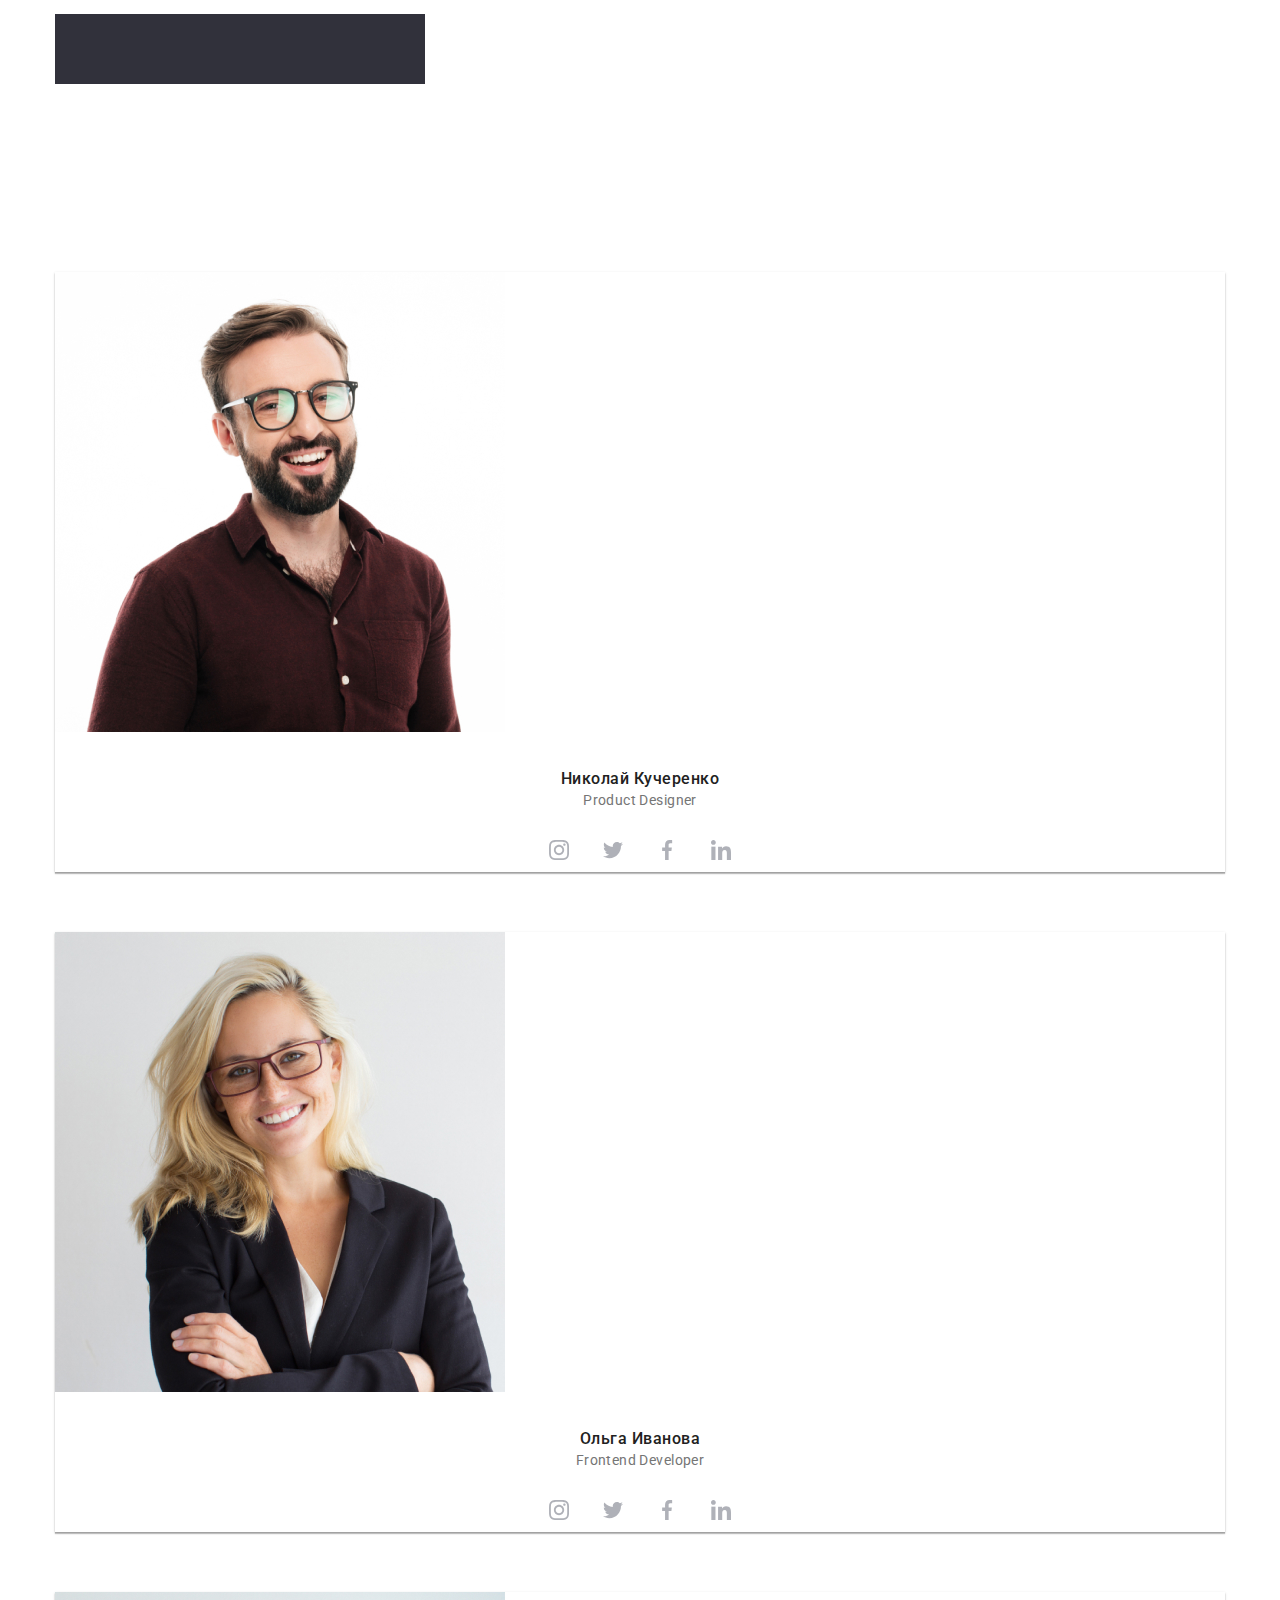
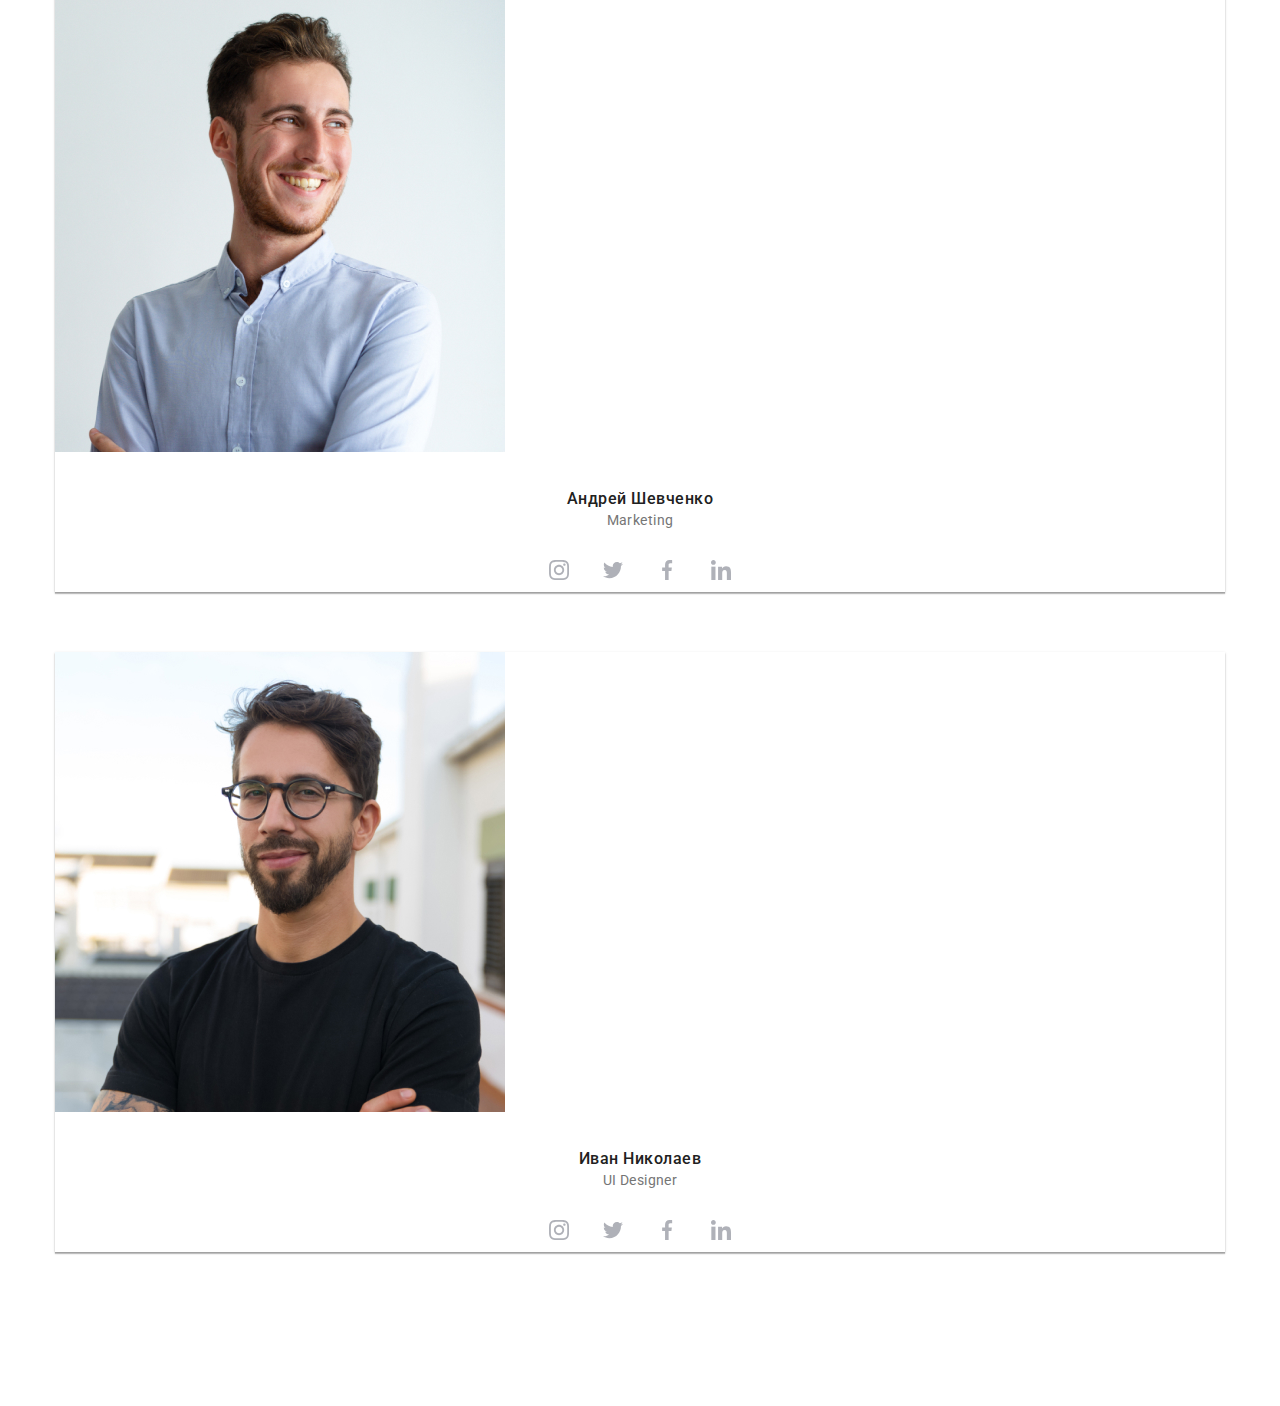
==== commit eae36ad0: "burger in progress" ====
--- a/index.html
+++ b/index.html
@@ -12,20 +12,30 @@
 
     <header class="header">
         <div class="container">
-        <nav class="main-nav">
+            <div class="burger-div">
             <a href="/"><img src="./images/WebStudio.svg" class="logo" alt="Логотип"></a>
-            <ul class="list site-nav">
-                <li><a href="./index.html" class="link current">Студия</a></li>
-                <li><a href="./portfolio.html" class="link">Портфолио</a></li>
-                <li><a href="#contacts" class="link">Контакты</a></li>
-            </ul>
-            <ul class="list site-address">
-                <li><a href="mailto:info@devstudio.com" class="link-mail">
-                    <svg class="mail-svg-n" width="16" height="12"><use href="./images/sprite.svg#envelope"></use></svg> info@devstudio.com</a></li>
-                <li><a href="tel:+380961111111" class="link-tel">
-                    <svg class="phone-svg-n"  width="10" height="16"><use href="./images/sprite.svg#smartphone"></use></svg> +38 096 111 11 11</a></li>
-            </ul>
-        </nav>
+            <button type="button" class="button-phone" data-menu-button aria-controls="burger-menu">
+                <svg class="svg-burger" width="40" height='40'>
+                    <use class="burger" href="./images/sprite.svg#burger"></use>
+                    <use class="close" href="./images/sprite.svg#close"></use>
+                </svg>
+            </button>
+            </div>
+            <nav class="main-nav burger-menu" data-menu id="burger-menu">
+            <!-- <div class="burger-menu" data-menu id="burger-menu"> -->
+                <ul class="list site-nav">
+                    <li><a href="./index.html" class="link current">Студия</a></li>
+                    <li><a href="./portfolio.html" class="link">Портфолио</a></li>
+                    <li><a href="#contacts" class="link">Контакты</a></li>
+                </ul>
+                <ul class="list site-address">
+                    <li><a href="mailto:info@devstudio.com" class="link-mail">
+                        <svg class="mail-svg-n" width="16" height="12"><use href="./images/sprite.svg#envelope"></use></svg> info@devstudio.com</a></li>
+                    <li><a href="tel:+380961111111" class="link-tel">
+                        <svg class="phone-svg-n"  width="10" height="16"><use href="./images/sprite.svg#smartphone"></use></svg> +38 096 111 11 11</a></li>
+                </ul>
+            <!-- </div> -->
+            </nav>
         </div>
     </header>
     <main>     
@@ -35,7 +45,7 @@
                 <button class="button primary" href="" data-modal-open>Заказать услугу</button>
             </div>
         </section>
-        <!-- <section class="functions-section section">
+        <section class="functions-section section">
             <div class="container">
             <h2 hidden>Функции</h2>
             <ul class="list function-list">
@@ -69,8 +79,8 @@
                 </li>
             </ul>
             </div>
-        </section> -->
-        <!-- <section class="whatwedo-section section">
+        </section>
+        <section class="whatwedo-section section">
         <div class="container">
             <h2 class="section-title">Чем мы занимаемся</h2>
             <ul class="list function-list">
@@ -94,13 +104,13 @@
                 </li>
             </ul>
         </div>
-        </section> -->
-        <!-- <section class="team-section section">
+        </section>
+        <section class="team-section section">
         <div class="container">
             <h2 class="section-title">Наша команда</h2>
             <ul class="list function-list">
                 <li class="fnc-li">
-                    <img src="./images/img01.jpg" alt="">
+                    <img src="./images/img11.jpg" alt="">
                     <h3 class="section-item">Николай Кучеренко</h3>
                     <p>Product Designer</p>
                     <ul class="social-list">
@@ -122,7 +132,7 @@
                     </ul>
                 </li>
                 <li class="fnc-li">
-                    <img src="./images/ОльгаИванова.jpg" alt="">
+                    <img src="./images/img22.jpg" alt="">
                     <h3 class="section-item">Ольга Иванова</h3>
                     <p>Frontend Developer</p>
                     <ul class="social-list">
@@ -146,7 +156,7 @@
                     </ul>
                 </li>
                 <li class="fnc-li">
-                    <img src="./images/АндрейШевченко.jpg" alt="">
+                    <img src="./images/img33.jpg" alt="">
                     <h3 class="section-item">Андрей Шевченко</h3>
                     <p>Marketing</p>
                     <ul class="social-list">
@@ -166,7 +176,7 @@
                     </ul>
                 </li>
                 <li class="fnc-li">
-                    <img src="./images/ИванНиколаев.jpg" alt="">
+                    <img src="./images/img44.jpg" alt="">
                     <h3 class="section-item">Иван Николаев</h3>
                     <p>UI Designer</p>
                     <ul class="social-list">
@@ -187,7 +197,7 @@
                 </li>
             </ul>
         </div>
-        </section> -->
+        </section>
         <!-- <section class="clients-section section">
         <div class="container">
             <h2 class="section-title">Постоянные клиенты</h2>
@@ -323,6 +333,7 @@
     </script> -->
 
     <script src="./js/modal.js"></script>
+    <script src="./js/menu.js"></script>
 </body>
 
 </html>--- a/css/main.min.css
+++ b/css/main.min.css
@@ -1,2 +1,2 @@
-/*! normalize.css v8.0.1 | MIT License | github.com/necolas/normalize.css */html{line-height:1.15;-webkit-text-size-adjust:100%}body{margin:0}main{display:block}h1{font-size:2em;margin:0.67em 0}hr{box-sizing:content-box;height:0;overflow:visible}pre{font-family:monospace, monospace;font-size:1em}a{background-color:transparent}abbr[title]{border-bottom:none;text-decoration:underline;text-decoration:underline dotted}b,strong{font-weight:bolder}code,kbd,samp{font-family:monospace, monospace;font-size:1em}small{font-size:80%}sub,sup{font-size:75%;line-height:0;position:relative;vertical-align:baseline}sub{bottom:-0.25em}sup{top:-0.5em}img{border-style:none}button,input,optgroup,select,textarea{font-family:inherit;font-size:100%;line-height:1.15;margin:0}button,input{overflow:visible}button,select{text-transform:none}button,[type="button"],[type="reset"],[type="submit"]{-webkit-appearance:button}button::-moz-focus-inner,[type="button"]::-moz-focus-inner,[type="reset"]::-moz-focus-inner,[type="submit"]::-moz-focus-inner{border-style:none;padding:0}button:-moz-focusring,[type="button"]:-moz-focusring,[type="reset"]:-moz-focusring,[type="submit"]:-moz-focusring{outline:1px dotted ButtonText}fieldset{padding:0.35em 0.75em 0.625em}legend{box-sizing:border-box;color:inherit;display:table;max-width:100%;padding:0;white-space:normal}progress{vertical-align:baseline}textarea{overflow:auto}[type="checkbox"],[type="radio"]{box-sizing:border-box;padding:0}[type="number"]::-webkit-inner-spin-button,[type="number"]::-webkit-outer-spin-button{height:auto}[type="search"]{-webkit-appearance:textfield;outline-offset:-2px}[type="search"]::-webkit-search-decoration{-webkit-appearance:none}::-webkit-file-upload-button{-webkit-appearance:button;font:inherit}details{display:block}summary{display:list-item}template{display:none}[hidden]{display:none}html{box-sizing:border-box}*,*::before,*::after{box-sizing:inherit}h1,h2,h3,p{margin:0}body{background-color:#fff;color:#757575;font-family:"Roboto", sans-serif;font-size:14px;line-height:24px;letter-spacing:0.03em;margin:0;padding-top:80px}ul{list-style:none;margin:0;padding:0}.section{padding-top:94px;padding-bottom:94px}.section-title{margin-bottom:50px;margin-top:0;font-family:Roboto;font-weight:bold;font-size:36px;line-height:42px;text-align:center;letter-spacing:0.03em;color:#212121}.container{width:480px;padding-left:15px;padding-right:15px;margin-left:auto;margin-right:auto}@media screen and (min-width: 768px){.container{width:768px;padding-left:15px;padding-right:15px;margin-left:auto;margin-right:auto}}@media screen and (min-width: 1200px){.container{width:1200px;padding-left:15px;padding-right:15px;margin-left:auto;margin-right:auto}}.header{position:fixed;width:100%;min-height:80px;top:0;left:0;background-color:#fff;border-bottom:1px solid #EEEEEE;z-index:1}.site-nav{display:flex;margin-left:93px}.site-nav li{margin-right:50px}.site-nav li:last-child{margin-right:0}.site-address{display:flex;margin-left:auto}.site-address li:not(:last-child){margin-right:50px}.site-nav li .current{position:relative}.site-nav li .current::after{position:absolute;content:"";width:100%;height:4px;background-color:#2196F3;top:44px;left:0;border-radius:2px}.mail-svg-n,.phone-svg-n{fill:currentColor;margin-right:10px;vertical-align:middle}.site-nav .link{color:#212121;text-decoration:none;font-family:Roboto;font-style:normal;font-weight:500;font-size:14px;line-height:16px;letter-spacing:0.02em;transition:250ms cubic-bezier(0.4, 0, 0.2, 1)}.site-nav .link:hover,.site-nav .link:focus{color:#2196F3}.site-nav .link.current{color:#2196F3}.container .main-nav{display:flex;align-items:center;padding-top:25px;padding-bottom:25px}.link-mail,.link-tel{position:relative;font-family:'Roboto';font-style:normal;font-weight:500;font-size:14px;line-height:16px;letter-spacing:0.02em;text-decoration:none;transition:250ms cubic-bezier(0.4, 0, 0.2, 1);color:#757575}.link-mail:hover,.link-mail:focus,.link-tel:hover,.link-tel:focus{color:#2196F3}.hero{text-align:center;padding-bottom:200px;padding-top:200px;background-image:linear-gradient(rgba(47,48,58,0.4), rgba(47,48,58,0.4)),url(../images/hero.jpg)}.hero-title{margin:0;padding-bottom:30px;font-family:'Roboto';font-weight:900;font-size:44px;line-height:60px;text-align:center;letter-spacing:0.06em;text-transform:uppercase;color:#FFFFFF}.button.primary{display:inline-block;color:#fff;background-color:#2196F3;border-color:transparent;font-weight:700;font-size:16px;line-height:1.87;padding:10px 32px;text-decoration:none;border-radius:4px}.button{background-color:#2196F3;color:#fff;font-size:24px;padding:10px 32px;display:inline-block;border:1px solid transparent;transition:250ms cubic-bezier(0.4, 0, 0.2, 1)}button{border:none}.function-list{display:flex}.function-list .fnc-li:not(:last-child){margin-right:30px}.fnc-li{box-shadow:0px 1px 3px rgba(0,0,0,0.12),0px 1px 1px rgba(0,0,0,0.14),0px 2px 1px rgba(0,0,0,0.2);width:270px}.function-list .fnc-list{width:270px}.function-list .fnc-list:not(:last-child){margin-right:30px}.section-function{font-family:Roboto;font-weight:bold;font-size:14px;line-height:16px;letter-spacing:0.03em;text-transform:uppercase;margin-top:0;margin-bottom:10px;color:#212121}.function-items{margin-top:0;margin-bottom:0}.fnc-list div{justify-content:center;align-items:center;width:100%;height:120px;background:#F5F4FA;display:flex;border-radius:3px;margin-bottom:30px}.overlay-whatwedo{display:block;position:absolute;bottom:0;width:100%;height:70px;background-color:rgba(47,48,58,0.8)}.whatwedo{display:block;text-align:center;padding-top:27px;padding-bottom:27px;font-family:Roboto;font-style:normal;font-weight:bold;font-size:14px;line-height:16px;text-align:center;letter-spacing:0.03em;text-transform:uppercase;color:#FFFFFF}.work-li{position:relative;width:370px}.work-li:not(:last-child){margin-right:30px}.work-li img{display:block;max-width:100%;height:auto}.whatwedo{text-transform:uppercase;margin:0}.section-item{font-family:Roboto;font-weight:500;font-size:16px;line-height:19px;letter-spacing:0.03em;padding-top:30px;color:#212121}.link-team{text-decoration:none}.social-element a{background:rgba(255,255,255,0.1);transition:250ms cubic-bezier(0.4, 0, 0.2, 1)}.social-list{display:flex;justify-content:center;margin-bottom:24px}.social-list .social-element:not(:last-child){margin-right:10px}.social-link{border-radius:50%;width:44px;height:44px;display:flex;justify-content:center;align-items:center;transition:250ms cubic-bezier(0.4, 0, 0.2, 1)}.social-link:hover{background-color:#2196F3}.social-link:hover .svg-team{fill:#FFFFFF}.svg-team{fill:#AFB1B8;width:20px;height:20px;transition:250ms cubic-bezier(0.4, 0, 0.2, 1)}.fnc-li h3,.fnc-li p{text-align:center}.fnc-li p{margin-bottom:16px}.client-list{display:flex;justify-content:space-between}.client-svg{width:170px;height:90px;display:flex;justify-content:center;align-items:center;border:1px solid #AFB1B8;border-radius:4px;transition:250ms cubic-bezier(0.4, 0, 0.2, 1)}.client-list .client-svg:hover,.client-list .client-svg:focus{border:1px solid #2196F3}.svg-client{fill:#AFB1B8;transition:250ms cubic-bezier(0.4, 0, 0.2, 1)}.client-svg:hover .svg-client{fill:#2196F3}footer{padding-top:60px;padding-bottom:60px;background:#2F303A}.footerp{font-family:Roboto;font-style:normal;font-weight:normal;font-size:14px;line-height:24px;letter-spacing:0.03em;color:#FFFFFF}.foo-box h3{color:#FFFFFF}.footer-container{display:flex}.foo-box{width:270px}.podpisatsa{padding-top:15px;padding-bottom:15px;padding-right:62px;padding-left:29px;margin-left:10px;background:#2196F3;box-shadow:0px 4px 4px rgba(0,0,0,0.15);border-radius:4px;color:#FFFFFF;position:relative}.podpis-icon{position:absolute;top:12px;right:28px}.podpis{font-family:Roboto;font-style:normal;font-weight:bold;font-size:14px;line-height:16px;letter-spacing:0.03em;text-transform:uppercase;margin-bottom:20px;color:#FFFFFF}.podpis-input{padding-top:13px;padding-bottom:13px;padding-left:15px;width:358px;background:#2F303A;color:#FFFFFF;outline:none;border:1px solid rgba(255,255,255,0.3);box-sizing:border-box;filter:drop-shadow(0px 4px 4px rgba(0,0,0,0.15));border-radius:4px}.podpis-div{margin-right:12px;margin-left:30px}.link-mail,.link-tel{position:relative;font-family:'Roboto';font-style:normal;font-weight:500;font-size:14px;line-height:16px;letter-spacing:0.02em;text-decoration:none;transition:250ms cubic-bezier(0.4, 0, 0.2, 1);color:#757575}.link-mail:hover,.link-mail:focus,.link-tel:hover,.link-tel:focus{color:#2196F3}.join-list .social-element:not(:last-child){margin-right:10px}.join-list .svg-team{fill:#FFFFFF}.join-list{display:flex;margin-bottom:24px}.backdrop{position:fixed;top:0;left:0;width:100%;height:100%;background:rgba(0,0,0,0.2);z-index:2}.backdrop.is-hidden{opacity:0;visibility:hidden;pointer-events:none}.modal{position:absolute;top:50%;left:50%;transform:translate(-50%, -50%);width:528px;padding:40px;background-color:#fff}.form-wraper-close{display:flex;justify-content:center;align-items:center;position:absolute;top:8px;right:8px;width:30px;height:30px;border-radius:50%;background-color:transparent;border:1px solid rgba(33,33,33,0.2);cursor:pointer}.form-wraper-close:hover{color:#188CE8}.krestik-svg{fill:currentColor;width:10px;height:10px}.label,.input,textarea{display:block;box-sizing:border-box}.input,textarea{border:1px solid rgba(33,33,33,0.2);border-radius:4px;width:100%}textarea{resize:none;width:448px;height:120px}.form-field{margin-bottom:10px;position:relative}.form-field:hover .input,.form-field:focus-within .input{border-color:#2196F3;outline:none}.form-field:hover .svg-form,.form-field:focus-within .svg-form{fill:#2196F3}.form-field:hover textarea,.form-field:focus-within textarea{border-color:#2196F3;outline:none}.form-field label{margin-bottom:5px}.form-field input{position:relative;border-radius:4px;padding:12px 12px 12px 30px}.form-heading{text-align:center;font-size:20px;margin-bottom:12px;color:#212121}.agreement{display:flex;align-items:center;justify-content:center;margin-bottom:20px}.checkbox{margin-right:7px}.form-link{color:#188CE8}.button-form{padding-top:15px;padding-bottom:15px;padding-right:55px;padding-left:55px;background-color:#188CE8;box-shadow:0px 4px 4px rgba(0,0,0,0.15);color:#FFFFFF;border-radius:4px;display:block;margin:0 auto}.name-svg,.mail-svg,.phone-svg{position:absolute;fill:currentColor;top:13px;z-index:2;left:12px;fill:#212121}.name-svg{width:12px;height:12px}.phone-svg{width:13px;height:13px}.mail-svg{width:15px;height:12px}.frm{margin-left:25px}.portfolio{padding-top:94px}.overlay{position:absolute;width:100%;height:100%;top:100%;left:0;opacity:0;visibility:hidden;transition:250ms cubic-bezier(0.4, 0, 0.2, 1);background:rgba(33,150,243,0.9)}.overlay-paragraph{display:flex;color:#FFFFFF;font-family:Roboto;font-style:normal;font-weight:normal;font-size:18px;line-height:28px;padding-left:24px;padding-right:24px;padding-top:63px;padding-bottom:63px;margin:0;letter-spacing:0.03em}.link-pf{display:block;text-decoration:none;transition:250ms cubic-bezier(0.4, 0, 0.2, 1)}.link-pf:hover{box-shadow:0px 1px 1px rgba(0,0,0,0.12),0px 4px 4px rgba(0,0,0,0.06),1px 4px 6px rgba(0,0,0,0.16)}.link-pf:hover .overlay{opacity:1;visibility:visible}.paragraph-pf{font-family:Roboto;font-style:normal;font-weight:normal;font-size:16px;line-height:30px;margin:0 auto;letter-spacing:0.03em;color:#757575}.button-pf{font-family:"Roboto";font-style:normal;font-weight:500;font-size:16px;line-height:26px;text-align:center;letter-spacing:0.03em;width:128px;height:38px;left:576px;top:174px;transition:250ms cubic-bezier(0.4, 0, 0.2, 1);background:#F5F4FA;border-radius:4px}.button-pf:hover,.button-pf:focus{color:#FFFFFF;background:#2196F3}.img-pf{display:block}.flex-element{position:relative}.pf-text{padding:24px 20px}.pf-text{border:1px solid #EEEEEE;border-top:0}.flex-container{display:flex;flex-wrap:wrap;justify-content:space-between}.flex-element{width:370px;margin-bottom:30px;box-sizing:border-box;transition:250ms cubic-bezier(0.4, 0, 0.2, 1)}.flex-element img{width:100%;height:100%}.flex-element:hover .overlay{top:0}.heading{font-family:'Roboto';font-style:normal;font-weight:bold;font-size:18px;line-height:36px;margin:0 auto;letter-spacing:0.06em;color:#212121}.btn-list{display:flex;justify-content:center;margin:0 auto;margin-bottom:50px}.btn-list li:not(:last-child){margin-right:8px}.img-wrap{position:relative;overflow:hidden}
+/*! normalize.css v8.0.1 | MIT License | github.com/necolas/normalize.css */html{line-height:1.15;-webkit-text-size-adjust:100%}body{margin:0}main{display:block}h1{font-size:2em;margin:0.67em 0}hr{box-sizing:content-box;height:0;overflow:visible}pre{font-family:monospace, monospace;font-size:1em}a{background-color:transparent}abbr[title]{border-bottom:none;text-decoration:underline;text-decoration:underline dotted}b,strong{font-weight:bolder}code,kbd,samp{font-family:monospace, monospace;font-size:1em}small{font-size:80%}sub,sup{font-size:75%;line-height:0;position:relative;vertical-align:baseline}sub{bottom:-0.25em}sup{top:-0.5em}img{border-style:none}button,input,optgroup,select,textarea{font-family:inherit;font-size:100%;line-height:1.15;margin:0}button,input{overflow:visible}button,select{text-transform:none}button,[type="button"],[type="reset"],[type="submit"]{-webkit-appearance:button}button::-moz-focus-inner,[type="button"]::-moz-focus-inner,[type="reset"]::-moz-focus-inner,[type="submit"]::-moz-focus-inner{border-style:none;padding:0}button:-moz-focusring,[type="button"]:-moz-focusring,[type="reset"]:-moz-focusring,[type="submit"]:-moz-focusring{outline:1px dotted ButtonText}fieldset{padding:0.35em 0.75em 0.625em}legend{box-sizing:border-box;color:inherit;display:table;max-width:100%;padding:0;white-space:normal}progress{vertical-align:baseline}textarea{overflow:auto}[type="checkbox"],[type="radio"]{box-sizing:border-box;padding:0}[type="number"]::-webkit-inner-spin-button,[type="number"]::-webkit-outer-spin-button{height:auto}[type="search"]{-webkit-appearance:textfield;outline-offset:-2px}[type="search"]::-webkit-search-decoration{-webkit-appearance:none}::-webkit-file-upload-button{-webkit-appearance:button;font:inherit}details{display:block}summary{display:list-item}template{display:none}[hidden]{display:none}html{box-sizing:border-box}*,*::before,*::after{box-sizing:inherit}h1,h2,h3,p{margin:0}body{background-color:#fff;color:#757575;font-family:"Roboto", sans-serif;font-size:14px;line-height:24px;letter-spacing:0.03em;margin:0;padding-top:80px}ul{list-style:none;margin:0;padding:0}.section{padding-top:94px;padding-bottom:94px}.section-title{margin-bottom:50px;margin-top:0;font-family:Roboto;font-weight:bold;font-size:36px;line-height:42px;text-align:center;letter-spacing:0.03em;color:#212121}.container{width:480px;padding-left:15px;padding-right:15px;margin-left:auto;margin-right:auto}@media screen and (min-width: 768px){.container{width:768px;padding-left:15px;padding-right:15px;margin-left:auto;margin-right:auto}}@media screen and (min-width: 1200px){.container{width:1200px;padding-left:15px;padding-right:15px;margin-left:auto;margin-right:auto}}.header{display:flex;align-items:center;position:fixed;width:100%;min-height:80px;top:0;left:0;background-color:#fff;border-bottom:1px solid #EEEEEE;z-index:1;border-bottom:1px solid grey;box-shadow:0px 4px 8px rgba(0,0,0,0.04),0px 2px 4px rgba(0,0,0,0.08),0px 1px 3px rgba(0,0,0,0.16)}.site-nav{display:flex;margin-left:93px}.site-nav li{margin-right:50px}.site-nav li:last-child{margin-right:0}.site-address{display:flex;margin-left:auto}.site-address li:not(:last-child){margin-right:50px}.site-nav li .current{position:relative}.site-nav li .current::after{position:absolute;content:"";width:100%;height:4px;background-color:#2196F3;top:20px;left:0;border-radius:2px}.mail-svg-n,.phone-svg-n{fill:currentColor;margin-right:10px;vertical-align:middle}.site-nav .link{color:#212121;text-decoration:none;font-family:Roboto;font-style:normal;font-weight:500;font-size:14px;line-height:16px;letter-spacing:0.02em;transition:250ms cubic-bezier(0.4, 0, 0.2, 1)}.site-nav .link:hover,.site-nav .link:focus{color:#2196F3}.site-nav .link.current{color:#2196F3}.link-mail,.link-tel{position:relative;font-family:'Roboto';font-style:normal;font-weight:500;font-size:14px;line-height:16px;letter-spacing:0.02em;text-decoration:none;transition:250ms cubic-bezier(0.4, 0, 0.2, 1);color:#757575}.link-mail:hover,.link-mail:focus,.link-tel:hover,.link-tel:focus{color:#2196F3}.burger-div{align-items:center;display:flex;flex-flow:row;justify-content:space-between;padding:10px 0}.button-phone{margin-left:248px;outline:none}.button-phone.is-open .burger-menu{display:block;padding:60px 0}.button-phone.burger-menu{display:none}.button-phone.is-open .burger{display:none}.button-phone .burger{display:block}.button-phone.is-open .close{display:block}.button-phone .close{display:none}.burger-menu{display:block;flex-flow:column;align-items:center}.site-nav,.site-address{display:block;text-align:center}.site-nav,.site-address li:not(:last-child),.site-nav li{margin-right:0;margin-left:0}.site-nav li{margin-bottom:40px}.mail-svg-n{margin-top:20px;margin-bottom:16px}.hero{text-align:center;padding-bottom:118px;padding-top:118px;background-image:linear-gradient(rgba(47,48,58,0.4), rgba(47,48,58,0.4)),url(../images/hero.jpg)}.hero-title{font-family:Roboto;font-style:normal;font-weight:900;font-size:26px;line-height:42px;text-align:center;letter-spacing:0.06em;text-transform:uppercase;margin-bottom:30px;color:#FFFFFF}.button.primary{display:inline-block;color:#fff;background-color:#2196F3;border-color:transparent;font-weight:700;font-size:16px;line-height:1.87;padding:10px 32px;text-decoration:none;border-radius:4px}.button{background-color:#2196F3;color:#fff;font-size:24px;padding:10px 32px;display:inline-block;border:1px solid transparent;transition:250ms cubic-bezier(0.4, 0, 0.2, 1)}button{border:none}.function-list{display:block}.fnc-li{box-shadow:0px 1px 3px rgba(0,0,0,0.12),0px 1px 1px rgba(0,0,0,0.14),0px 2px 1px rgba(0,0,0,0.2)}.function-list .fnc-list{width:100%;margin-bottom:30px}.function-list .fnc-list:not(:last-child){margin-right:30px}.section-function{font-family:Roboto;font-weight:bold;font-size:14px;line-height:16px;letter-spacing:0.03em;text-transform:uppercase;margin-top:0;margin-bottom:10px;color:#212121}.function-items{margin-top:0;margin-bottom:0}.fnc-list div{justify-content:center;align-items:center;width:100%;height:120px;background:#F5F4FA;display:flex;border-radius:3px;margin-bottom:30px}.whatwedo{display:none}@media screen and (min-width: 1200px){.overlay-whatwedo{display:block;position:absolute;bottom:0;width:100%;height:70px;background-color:rgba(47,48,58,0.8)}.whatwedo{display:none;text-align:center;padding-top:27px;padding-bottom:27px;font-family:Roboto;font-style:normal;font-weight:bold;font-size:14px;line-height:16px;text-align:center;letter-spacing:0.03em;text-transform:uppercase;color:#FFFFFF}.work-li{position:relative;width:370px}.work-li:not(:last-child){margin-right:30px}.work-li img{display:none;max-width:100%;height:auto}.whatwedo{text-transform:uppercase;margin:0}.section-title{display:none}}.section-item{font-family:Roboto;font-weight:500;font-size:16px;line-height:19px;letter-spacing:0.03em;padding-top:30px;color:#212121}.link-team{text-decoration:none}.social-element a{background:rgba(255,255,255,0.1);transition:250ms cubic-bezier(0.4, 0, 0.2, 1)}.social-list{display:flex;justify-content:center;margin-bottom:24px}.social-list .social-element:not(:last-child){margin-right:10px}.social-link{border-radius:50%;width:44px;height:44px;display:flex;justify-content:center;align-items:center;transition:250ms cubic-bezier(0.4, 0, 0.2, 1)}.social-link:hover{background-color:#2196F3}.social-link:hover .svg-team{fill:#FFFFFF}.svg-team{fill:#AFB1B8;width:20px;height:20px;transition:250ms cubic-bezier(0.4, 0, 0.2, 1)}.fnc-li h3,.fnc-li p{text-align:center}.fnc-li p{margin-bottom:16px}.fnc-li{margin-bottom:60px}.client-list{display:flex;justify-content:space-between}.client-svg{width:170px;height:90px;display:flex;justify-content:center;align-items:center;border:1px solid #AFB1B8;border-radius:4px;transition:250ms cubic-bezier(0.4, 0, 0.2, 1)}.client-list .client-svg:hover,.client-list .client-svg:focus{border:1px solid #2196F3}.svg-client{fill:#AFB1B8;transition:250ms cubic-bezier(0.4, 0, 0.2, 1)}.client-svg:hover .svg-client{fill:#2196F3}footer{padding-top:60px;padding-bottom:60px;background:#2F303A}.footerp{font-family:Roboto;font-style:normal;font-weight:normal;font-size:14px;line-height:24px;letter-spacing:0.03em;color:#FFFFFF}.foo-box h3{color:#FFFFFF}.footer-container{display:flex}.foo-box{width:270px}.podpisatsa{padding-top:15px;padding-bottom:15px;padding-right:62px;padding-left:29px;margin-left:10px;background:#2196F3;box-shadow:0px 4px 4px rgba(0,0,0,0.15);border-radius:4px;color:#FFFFFF;position:relative}.podpis-icon{position:absolute;top:12px;right:28px}.podpis{font-family:Roboto;font-style:normal;font-weight:bold;font-size:14px;line-height:16px;letter-spacing:0.03em;text-transform:uppercase;margin-bottom:20px;color:#FFFFFF}.podpis-input{padding-top:13px;padding-bottom:13px;padding-left:15px;width:358px;background:#2F303A;color:#FFFFFF;outline:none;border:1px solid rgba(255,255,255,0.3);box-sizing:border-box;filter:drop-shadow(0px 4px 4px rgba(0,0,0,0.15));border-radius:4px}.podpis-div{margin-right:12px;margin-left:30px}.link-mail,.link-tel{position:relative;font-family:'Roboto';font-style:normal;font-weight:500;font-size:14px;line-height:16px;letter-spacing:0.02em;text-decoration:none;transition:250ms cubic-bezier(0.4, 0, 0.2, 1);color:#757575}.link-mail:hover,.link-mail:focus,.link-tel:hover,.link-tel:focus{color:#2196F3}.join-list .social-element:not(:last-child){margin-right:10px}.join-list .svg-team{fill:#FFFFFF}.join-list{display:flex;margin-bottom:24px}.backdrop{position:fixed;top:0;left:0;width:100%;height:100%;background:rgba(0,0,0,0.2);z-index:2}.backdrop.is-hidden{opacity:0;visibility:hidden;pointer-events:none}.modal{position:absolute;top:50%;left:50%;transform:translate(-50%, -50%);width:528px;padding:40px;background-color:#fff}.form-wraper-close{display:flex;justify-content:center;align-items:center;position:absolute;top:8px;right:8px;width:30px;height:30px;border-radius:50%;background-color:transparent;border:1px solid rgba(33,33,33,0.2);cursor:pointer}.form-wraper-close:hover{color:#188CE8}.krestik-svg{fill:currentColor;width:10px;height:10px}.label,.input,textarea{display:block;box-sizing:border-box}.input,textarea{border:1px solid rgba(33,33,33,0.2);border-radius:4px;width:100%}textarea{resize:none;width:448px;height:120px}.form-field{margin-bottom:10px;position:relative}.form-field:hover .input,.form-field:focus-within .input{border-color:#2196F3;outline:none}.form-field:hover .svg-form,.form-field:focus-within .svg-form{fill:#2196F3}.form-field:hover textarea,.form-field:focus-within textarea{border-color:#2196F3;outline:none}.form-field label{margin-bottom:5px}.form-field input{position:relative;border-radius:4px;padding:12px 12px 12px 30px}.form-heading{text-align:center;font-size:20px;margin-bottom:12px;color:#212121}.agreement{display:flex;align-items:center;justify-content:center;margin-bottom:20px}.checkbox{margin-right:7px}.form-link{color:#188CE8}.button-form{padding-top:15px;padding-bottom:15px;padding-right:55px;padding-left:55px;background-color:#188CE8;box-shadow:0px 4px 4px rgba(0,0,0,0.15);color:#FFFFFF;border-radius:4px;display:block;margin:0 auto}.name-svg,.mail-svg,.phone-svg{position:absolute;fill:currentColor;top:13px;z-index:2;left:12px;fill:#212121}.name-svg{width:12px;height:12px}.phone-svg{width:13px;height:13px}.mail-svg{width:15px;height:12px}.frm{margin-left:25px}.portfolio{padding-top:94px}.overlay{position:absolute;width:100%;height:100%;top:100%;left:0;opacity:0;visibility:hidden;transition:250ms cubic-bezier(0.4, 0, 0.2, 1);background:rgba(33,150,243,0.9)}.overlay-paragraph{display:flex;color:#FFFFFF;font-family:Roboto;font-style:normal;font-weight:normal;font-size:18px;line-height:28px;padding-left:24px;padding-right:24px;padding-top:63px;padding-bottom:63px;margin:0;letter-spacing:0.03em}.link-pf{display:block;text-decoration:none;transition:250ms cubic-bezier(0.4, 0, 0.2, 1)}.link-pf:hover{box-shadow:0px 1px 1px rgba(0,0,0,0.12),0px 4px 4px rgba(0,0,0,0.06),1px 4px 6px rgba(0,0,0,0.16)}.link-pf:hover .overlay{opacity:1;visibility:visible}.paragraph-pf{font-family:Roboto;font-style:normal;font-weight:normal;font-size:16px;line-height:30px;margin:0 auto;letter-spacing:0.03em;color:#757575}.button-pf{font-family:"Roboto";font-style:normal;font-weight:500;font-size:16px;line-height:26px;text-align:center;letter-spacing:0.03em;width:128px;height:38px;left:576px;top:174px;transition:250ms cubic-bezier(0.4, 0, 0.2, 1);background:#F5F4FA;border-radius:4px}.button-pf:hover,.button-pf:focus{color:#FFFFFF;background:#2196F3}.img-pf{display:block}.flex-element{position:relative}.pf-text{padding:24px 20px}.pf-text{border:1px solid #EEEEEE;border-top:0}.flex-container{display:flex;flex-wrap:wrap;justify-content:space-between}.flex-element{width:370px;margin-bottom:30px;box-sizing:border-box;transition:250ms cubic-bezier(0.4, 0, 0.2, 1)}.flex-element img{width:100%;height:100%}.flex-element:hover .overlay{top:0}.heading{font-family:'Roboto';font-style:normal;font-weight:bold;font-size:18px;line-height:36px;margin:0 auto;letter-spacing:0.06em;color:#212121}.btn-list{display:flex;justify-content:center;margin:0 auto;margin-bottom:50px}.btn-list li:not(:last-child){margin-right:8px}.img-wrap{position:relative;overflow:hidden}
 /*# sourceMappingURL=main.min.css.map */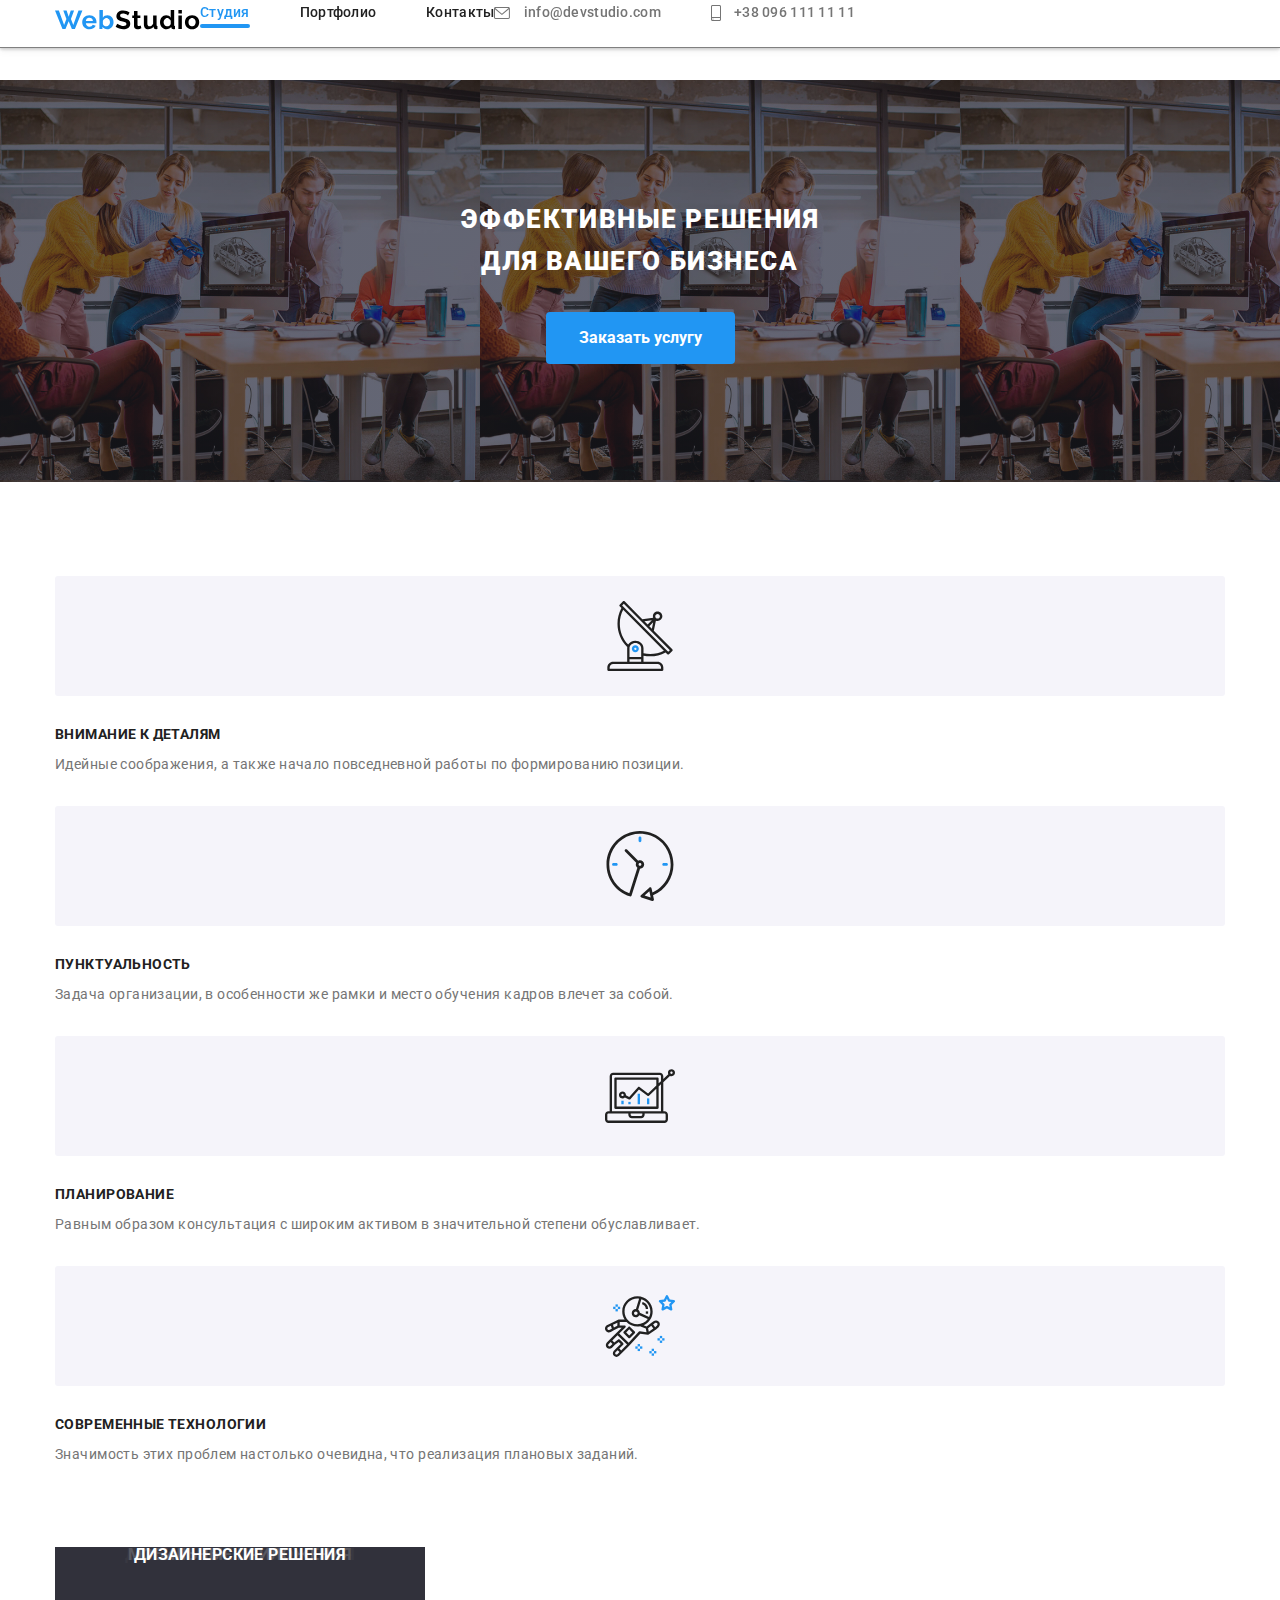
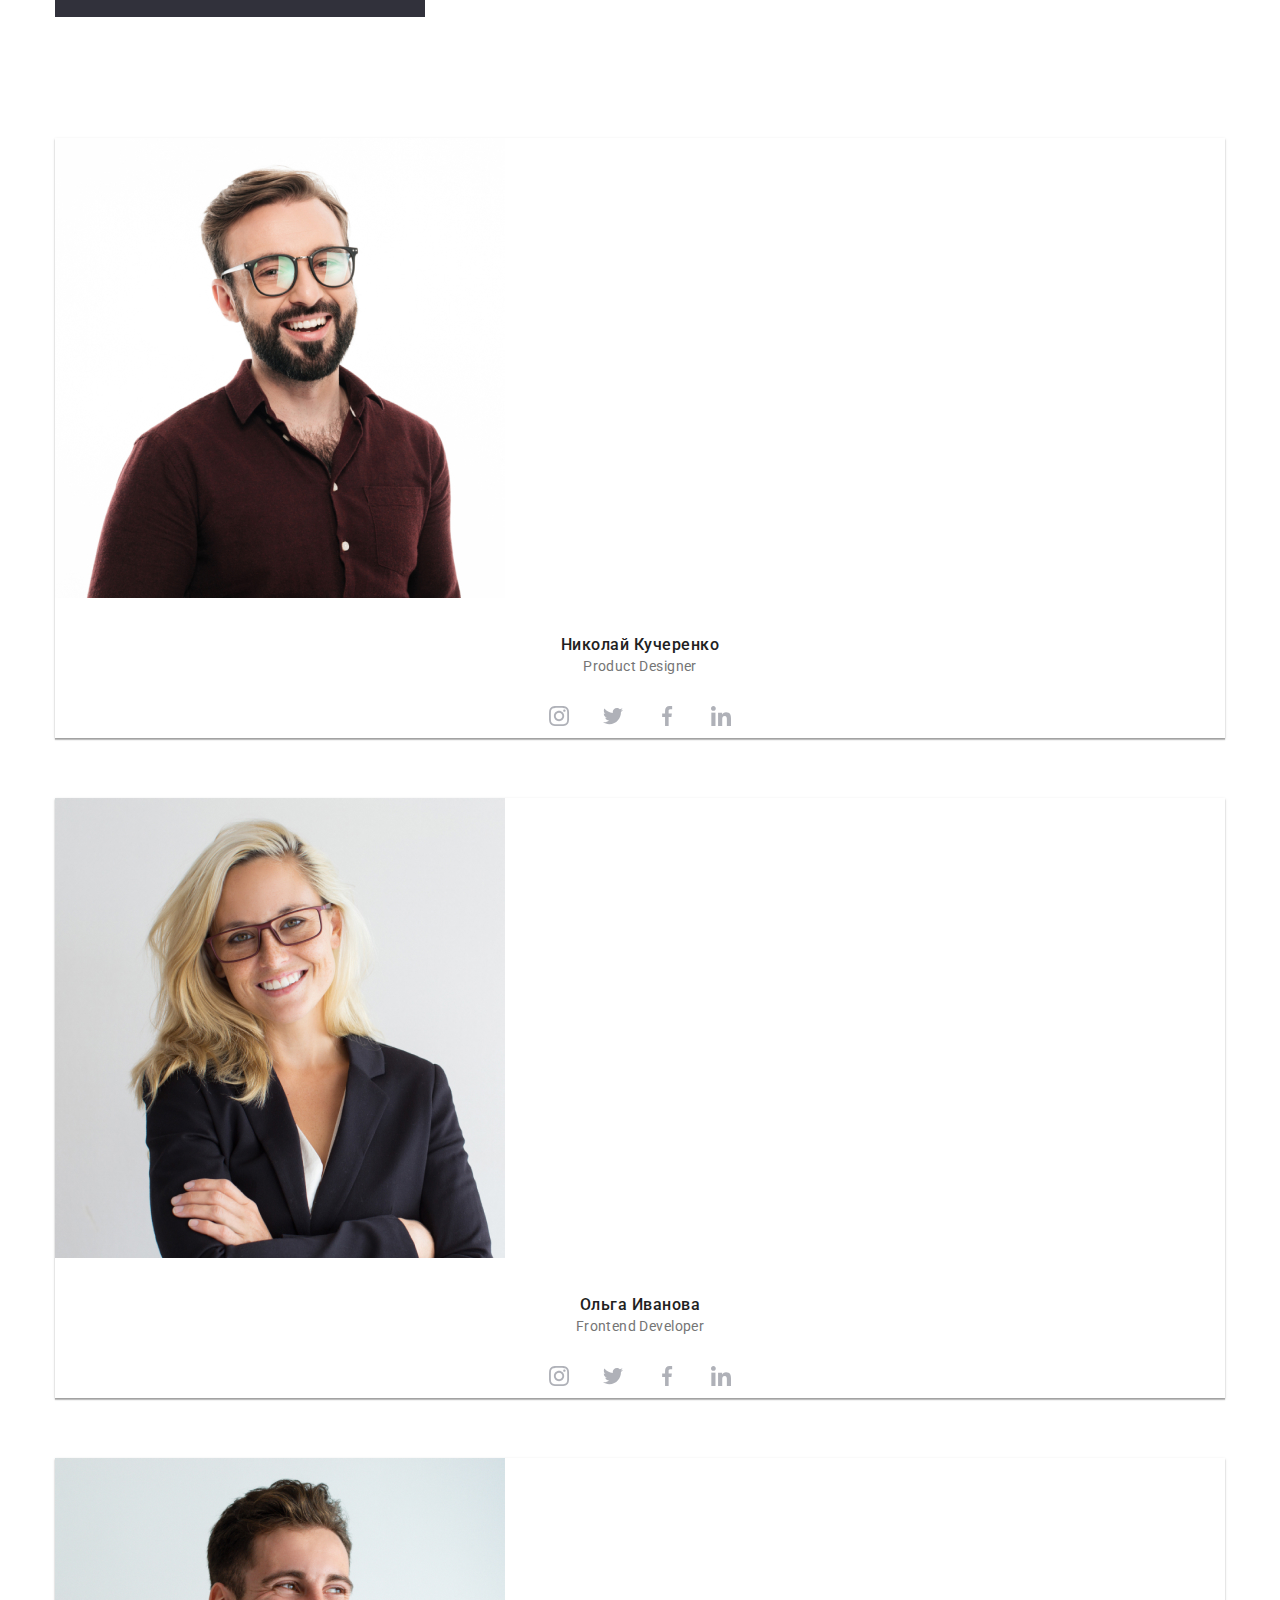
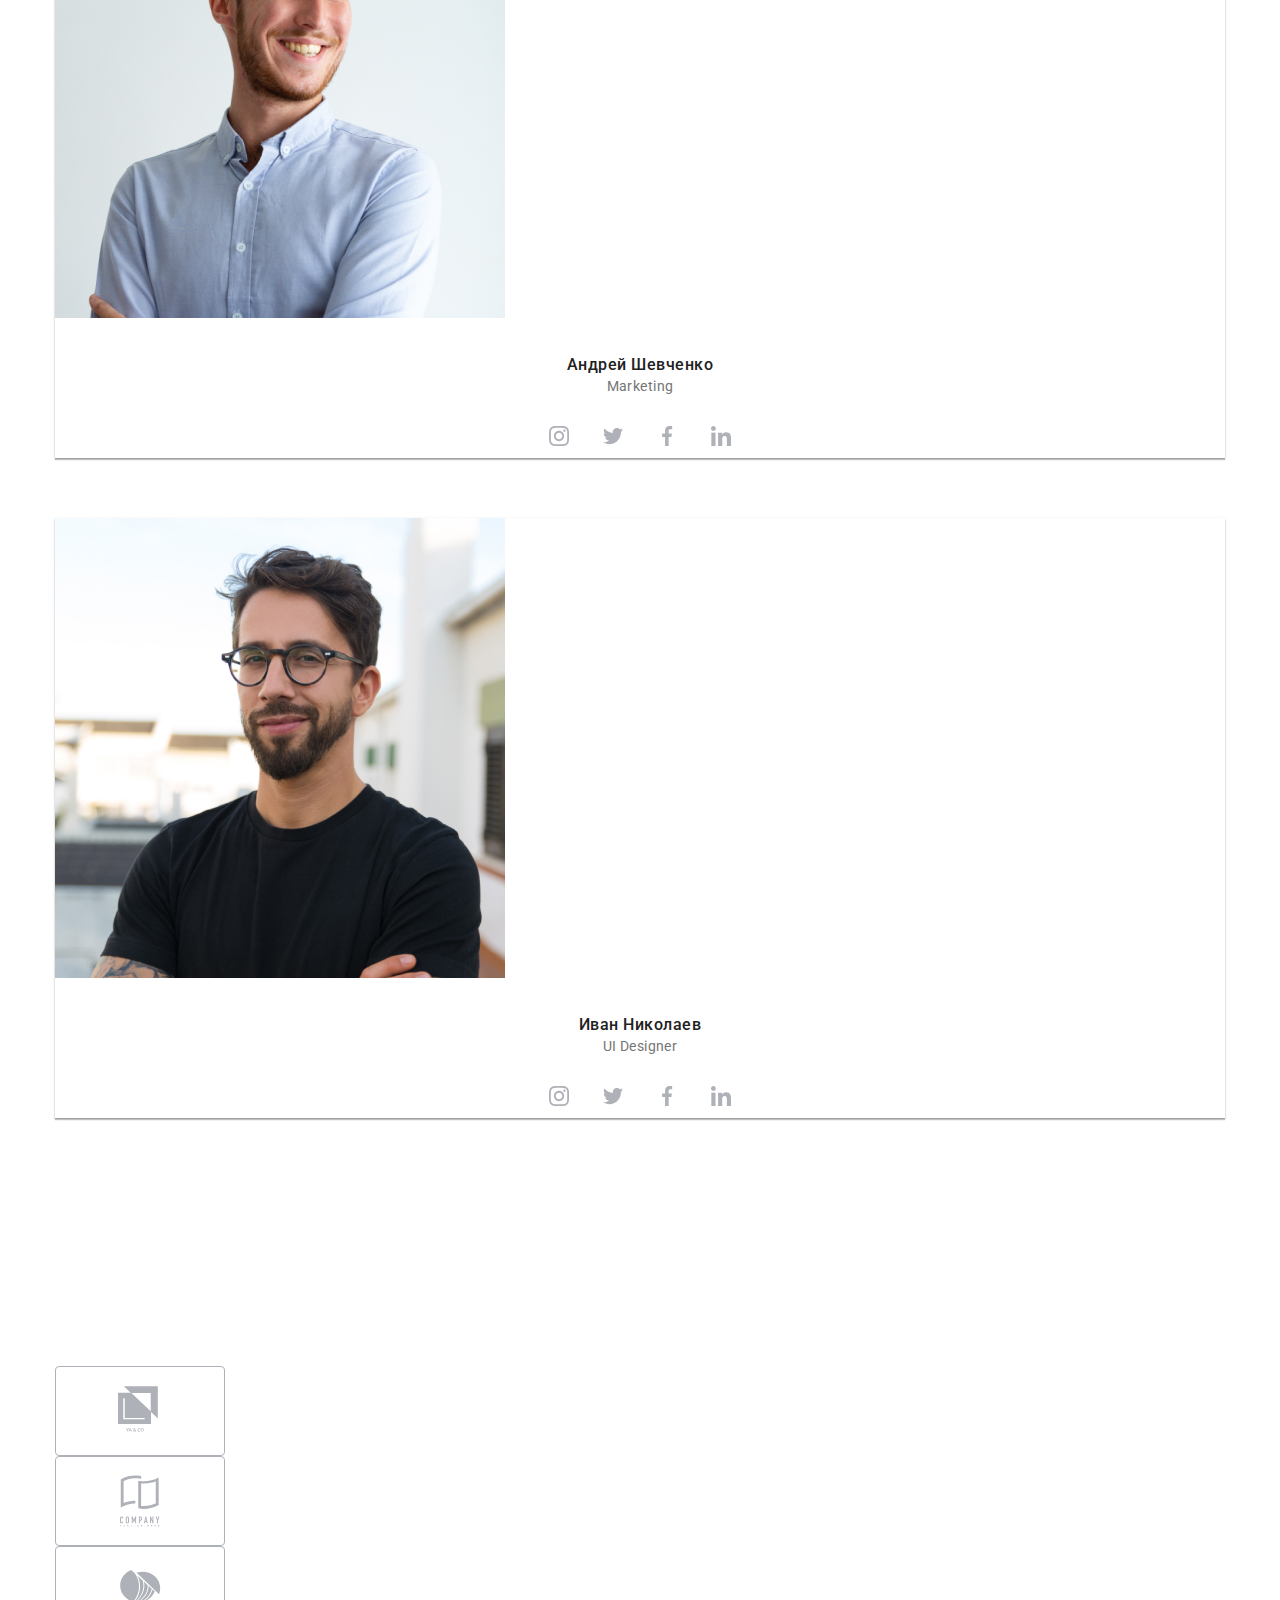
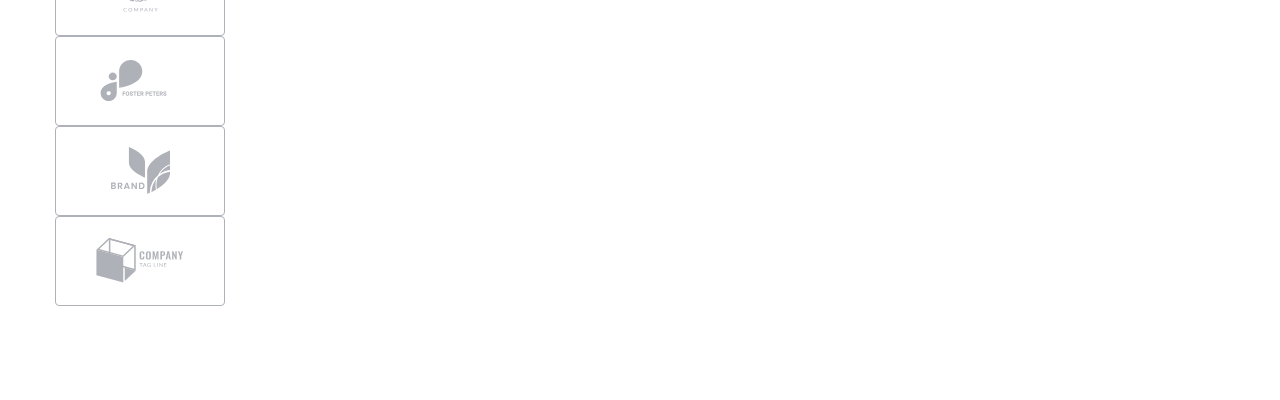
==== commit 83998a12: "qwerty" ====
--- a/index.html
+++ b/index.html
@@ -15,7 +15,7 @@
             <div class="burger-div">
             <a href="/"><img src="./images/WebStudio.svg" class="logo" alt="Логотип"></a>
             <button type="button" class="button-phone" data-menu-button aria-controls="burger-menu">
-                <svg class="svg-burger" width="40" height='40'>
+                <svg class="svg-burger" width="40" height="40">
                     <use class="burger" href="./images/sprite.svg#burger"></use>
                     <use class="close" href="./images/sprite.svg#close"></use>
                 </svg>
@@ -198,7 +198,7 @@
             </ul>
         </div>
         </section>
-        <!-- <section class="clients-section section">
+        <section class="clients-section section">
         <div class="container">
             <h2 class="section-title">Постоянные клиенты</h2>
             <ul class="list client-list">
@@ -228,7 +228,7 @@
                     </svg></a></li>
             </ul>
         </div>
-        </section> -->
+        </section>
         
     </main>
     
--- a/css/main.min.css
+++ b/css/main.min.css
@@ -1,2 +1,2 @@
-/*! normalize.css v8.0.1 | MIT License | github.com/necolas/normalize.css */html{line-height:1.15;-webkit-text-size-adjust:100%}body{margin:0}main{display:block}h1{font-size:2em;margin:0.67em 0}hr{box-sizing:content-box;height:0;overflow:visible}pre{font-family:monospace, monospace;font-size:1em}a{background-color:transparent}abbr[title]{border-bottom:none;text-decoration:underline;text-decoration:underline dotted}b,strong{font-weight:bolder}code,kbd,samp{font-family:monospace, monospace;font-size:1em}small{font-size:80%}sub,sup{font-size:75%;line-height:0;position:relative;vertical-align:baseline}sub{bottom:-0.25em}sup{top:-0.5em}img{border-style:none}button,input,optgroup,select,textarea{font-family:inherit;font-size:100%;line-height:1.15;margin:0}button,input{overflow:visible}button,select{text-transform:none}button,[type="button"],[type="reset"],[type="submit"]{-webkit-appearance:button}button::-moz-focus-inner,[type="button"]::-moz-focus-inner,[type="reset"]::-moz-focus-inner,[type="submit"]::-moz-focus-inner{border-style:none;padding:0}button:-moz-focusring,[type="button"]:-moz-focusring,[type="reset"]:-moz-focusring,[type="submit"]:-moz-focusring{outline:1px dotted ButtonText}fieldset{padding:0.35em 0.75em 0.625em}legend{box-sizing:border-box;color:inherit;display:table;max-width:100%;padding:0;white-space:normal}progress{vertical-align:baseline}textarea{overflow:auto}[type="checkbox"],[type="radio"]{box-sizing:border-box;padding:0}[type="number"]::-webkit-inner-spin-button,[type="number"]::-webkit-outer-spin-button{height:auto}[type="search"]{-webkit-appearance:textfield;outline-offset:-2px}[type="search"]::-webkit-search-decoration{-webkit-appearance:none}::-webkit-file-upload-button{-webkit-appearance:button;font:inherit}details{display:block}summary{display:list-item}template{display:none}[hidden]{display:none}html{box-sizing:border-box}*,*::before,*::after{box-sizing:inherit}h1,h2,h3,p{margin:0}body{background-color:#fff;color:#757575;font-family:"Roboto", sans-serif;font-size:14px;line-height:24px;letter-spacing:0.03em;margin:0;padding-top:80px}ul{list-style:none;margin:0;padding:0}.section{padding-top:94px;padding-bottom:94px}.section-title{margin-bottom:50px;margin-top:0;font-family:Roboto;font-weight:bold;font-size:36px;line-height:42px;text-align:center;letter-spacing:0.03em;color:#212121}.container{width:480px;padding-left:15px;padding-right:15px;margin-left:auto;margin-right:auto}@media screen and (min-width: 768px){.container{width:768px;padding-left:15px;padding-right:15px;margin-left:auto;margin-right:auto}}@media screen and (min-width: 1200px){.container{width:1200px;padding-left:15px;padding-right:15px;margin-left:auto;margin-right:auto}}.header{display:flex;align-items:center;position:fixed;width:100%;min-height:80px;top:0;left:0;background-color:#fff;border-bottom:1px solid #EEEEEE;z-index:1;border-bottom:1px solid grey;box-shadow:0px 4px 8px rgba(0,0,0,0.04),0px 2px 4px rgba(0,0,0,0.08),0px 1px 3px rgba(0,0,0,0.16)}.site-nav{display:flex;margin-left:93px}.site-nav li{margin-right:50px}.site-nav li:last-child{margin-right:0}.site-address{display:flex;margin-left:auto}.site-address li:not(:last-child){margin-right:50px}.site-nav li .current{position:relative}.site-nav li .current::after{position:absolute;content:"";width:100%;height:4px;background-color:#2196F3;top:20px;left:0;border-radius:2px}.mail-svg-n,.phone-svg-n{fill:currentColor;margin-right:10px;vertical-align:middle}.site-nav .link{color:#212121;text-decoration:none;font-family:Roboto;font-style:normal;font-weight:500;font-size:14px;line-height:16px;letter-spacing:0.02em;transition:250ms cubic-bezier(0.4, 0, 0.2, 1)}.site-nav .link:hover,.site-nav .link:focus{color:#2196F3}.site-nav .link.current{color:#2196F3}.link-mail,.link-tel{position:relative;font-family:'Roboto';font-style:normal;font-weight:500;font-size:14px;line-height:16px;letter-spacing:0.02em;text-decoration:none;transition:250ms cubic-bezier(0.4, 0, 0.2, 1);color:#757575}.link-mail:hover,.link-mail:focus,.link-tel:hover,.link-tel:focus{color:#2196F3}.burger-div{align-items:center;display:flex;flex-flow:row;justify-content:space-between;padding:10px 0}.button-phone{margin-left:248px;outline:none}.button-phone.is-open .burger-menu{display:block;padding:60px 0}.button-phone.burger-menu{display:none}.button-phone.is-open .burger{display:none}.button-phone .burger{display:block}.button-phone.is-open .close{display:block}.button-phone .close{display:none}.burger-menu{display:block;flex-flow:column;align-items:center}.site-nav,.site-address{display:block;text-align:center}.site-nav,.site-address li:not(:last-child),.site-nav li{margin-right:0;margin-left:0}.site-nav li{margin-bottom:40px}.mail-svg-n{margin-top:20px;margin-bottom:16px}.hero{text-align:center;padding-bottom:118px;padding-top:118px;background-image:linear-gradient(rgba(47,48,58,0.4), rgba(47,48,58,0.4)),url(../images/hero.jpg)}.hero-title{font-family:Roboto;font-style:normal;font-weight:900;font-size:26px;line-height:42px;text-align:center;letter-spacing:0.06em;text-transform:uppercase;margin-bottom:30px;color:#FFFFFF}.button.primary{display:inline-block;color:#fff;background-color:#2196F3;border-color:transparent;font-weight:700;font-size:16px;line-height:1.87;padding:10px 32px;text-decoration:none;border-radius:4px}.button{background-color:#2196F3;color:#fff;font-size:24px;padding:10px 32px;display:inline-block;border:1px solid transparent;transition:250ms cubic-bezier(0.4, 0, 0.2, 1)}button{border:none}.function-list{display:block}.fnc-li{box-shadow:0px 1px 3px rgba(0,0,0,0.12),0px 1px 1px rgba(0,0,0,0.14),0px 2px 1px rgba(0,0,0,0.2)}.function-list .fnc-list{width:100%;margin-bottom:30px}.function-list .fnc-list:not(:last-child){margin-right:30px}.section-function{font-family:Roboto;font-weight:bold;font-size:14px;line-height:16px;letter-spacing:0.03em;text-transform:uppercase;margin-top:0;margin-bottom:10px;color:#212121}.function-items{margin-top:0;margin-bottom:0}.fnc-list div{justify-content:center;align-items:center;width:100%;height:120px;background:#F5F4FA;display:flex;border-radius:3px;margin-bottom:30px}.whatwedo{display:none}@media screen and (min-width: 1200px){.overlay-whatwedo{display:block;position:absolute;bottom:0;width:100%;height:70px;background-color:rgba(47,48,58,0.8)}.whatwedo{display:none;text-align:center;padding-top:27px;padding-bottom:27px;font-family:Roboto;font-style:normal;font-weight:bold;font-size:14px;line-height:16px;text-align:center;letter-spacing:0.03em;text-transform:uppercase;color:#FFFFFF}.work-li{position:relative;width:370px}.work-li:not(:last-child){margin-right:30px}.work-li img{display:none;max-width:100%;height:auto}.whatwedo{text-transform:uppercase;margin:0}.section-title{display:none}}.section-item{font-family:Roboto;font-weight:500;font-size:16px;line-height:19px;letter-spacing:0.03em;padding-top:30px;color:#212121}.link-team{text-decoration:none}.social-element a{background:rgba(255,255,255,0.1);transition:250ms cubic-bezier(0.4, 0, 0.2, 1)}.social-list{display:flex;justify-content:center;margin-bottom:24px}.social-list .social-element:not(:last-child){margin-right:10px}.social-link{border-radius:50%;width:44px;height:44px;display:flex;justify-content:center;align-items:center;transition:250ms cubic-bezier(0.4, 0, 0.2, 1)}.social-link:hover{background-color:#2196F3}.social-link:hover .svg-team{fill:#FFFFFF}.svg-team{fill:#AFB1B8;width:20px;height:20px;transition:250ms cubic-bezier(0.4, 0, 0.2, 1)}.fnc-li h3,.fnc-li p{text-align:center}.fnc-li p{margin-bottom:16px}.fnc-li{margin-bottom:60px}.client-list{display:flex;justify-content:space-between}.client-svg{width:170px;height:90px;display:flex;justify-content:center;align-items:center;border:1px solid #AFB1B8;border-radius:4px;transition:250ms cubic-bezier(0.4, 0, 0.2, 1)}.client-list .client-svg:hover,.client-list .client-svg:focus{border:1px solid #2196F3}.svg-client{fill:#AFB1B8;transition:250ms cubic-bezier(0.4, 0, 0.2, 1)}.client-svg:hover .svg-client{fill:#2196F3}footer{padding-top:60px;padding-bottom:60px;background:#2F303A}.footerp{font-family:Roboto;font-style:normal;font-weight:normal;font-size:14px;line-height:24px;letter-spacing:0.03em;color:#FFFFFF}.foo-box h3{color:#FFFFFF}.footer-container{display:flex}.foo-box{width:270px}.podpisatsa{padding-top:15px;padding-bottom:15px;padding-right:62px;padding-left:29px;margin-left:10px;background:#2196F3;box-shadow:0px 4px 4px rgba(0,0,0,0.15);border-radius:4px;color:#FFFFFF;position:relative}.podpis-icon{position:absolute;top:12px;right:28px}.podpis{font-family:Roboto;font-style:normal;font-weight:bold;font-size:14px;line-height:16px;letter-spacing:0.03em;text-transform:uppercase;margin-bottom:20px;color:#FFFFFF}.podpis-input{padding-top:13px;padding-bottom:13px;padding-left:15px;width:358px;background:#2F303A;color:#FFFFFF;outline:none;border:1px solid rgba(255,255,255,0.3);box-sizing:border-box;filter:drop-shadow(0px 4px 4px rgba(0,0,0,0.15));border-radius:4px}.podpis-div{margin-right:12px;margin-left:30px}.link-mail,.link-tel{position:relative;font-family:'Roboto';font-style:normal;font-weight:500;font-size:14px;line-height:16px;letter-spacing:0.02em;text-decoration:none;transition:250ms cubic-bezier(0.4, 0, 0.2, 1);color:#757575}.link-mail:hover,.link-mail:focus,.link-tel:hover,.link-tel:focus{color:#2196F3}.join-list .social-element:not(:last-child){margin-right:10px}.join-list .svg-team{fill:#FFFFFF}.join-list{display:flex;margin-bottom:24px}.backdrop{position:fixed;top:0;left:0;width:100%;height:100%;background:rgba(0,0,0,0.2);z-index:2}.backdrop.is-hidden{opacity:0;visibility:hidden;pointer-events:none}.modal{position:absolute;top:50%;left:50%;transform:translate(-50%, -50%);width:528px;padding:40px;background-color:#fff}.form-wraper-close{display:flex;justify-content:center;align-items:center;position:absolute;top:8px;right:8px;width:30px;height:30px;border-radius:50%;background-color:transparent;border:1px solid rgba(33,33,33,0.2);cursor:pointer}.form-wraper-close:hover{color:#188CE8}.krestik-svg{fill:currentColor;width:10px;height:10px}.label,.input,textarea{display:block;box-sizing:border-box}.input,textarea{border:1px solid rgba(33,33,33,0.2);border-radius:4px;width:100%}textarea{resize:none;width:448px;height:120px}.form-field{margin-bottom:10px;position:relative}.form-field:hover .input,.form-field:focus-within .input{border-color:#2196F3;outline:none}.form-field:hover .svg-form,.form-field:focus-within .svg-form{fill:#2196F3}.form-field:hover textarea,.form-field:focus-within textarea{border-color:#2196F3;outline:none}.form-field label{margin-bottom:5px}.form-field input{position:relative;border-radius:4px;padding:12px 12px 12px 30px}.form-heading{text-align:center;font-size:20px;margin-bottom:12px;color:#212121}.agreement{display:flex;align-items:center;justify-content:center;margin-bottom:20px}.checkbox{margin-right:7px}.form-link{color:#188CE8}.button-form{padding-top:15px;padding-bottom:15px;padding-right:55px;padding-left:55px;background-color:#188CE8;box-shadow:0px 4px 4px rgba(0,0,0,0.15);color:#FFFFFF;border-radius:4px;display:block;margin:0 auto}.name-svg,.mail-svg,.phone-svg{position:absolute;fill:currentColor;top:13px;z-index:2;left:12px;fill:#212121}.name-svg{width:12px;height:12px}.phone-svg{width:13px;height:13px}.mail-svg{width:15px;height:12px}.frm{margin-left:25px}.portfolio{padding-top:94px}.overlay{position:absolute;width:100%;height:100%;top:100%;left:0;opacity:0;visibility:hidden;transition:250ms cubic-bezier(0.4, 0, 0.2, 1);background:rgba(33,150,243,0.9)}.overlay-paragraph{display:flex;color:#FFFFFF;font-family:Roboto;font-style:normal;font-weight:normal;font-size:18px;line-height:28px;padding-left:24px;padding-right:24px;padding-top:63px;padding-bottom:63px;margin:0;letter-spacing:0.03em}.link-pf{display:block;text-decoration:none;transition:250ms cubic-bezier(0.4, 0, 0.2, 1)}.link-pf:hover{box-shadow:0px 1px 1px rgba(0,0,0,0.12),0px 4px 4px rgba(0,0,0,0.06),1px 4px 6px rgba(0,0,0,0.16)}.link-pf:hover .overlay{opacity:1;visibility:visible}.paragraph-pf{font-family:Roboto;font-style:normal;font-weight:normal;font-size:16px;line-height:30px;margin:0 auto;letter-spacing:0.03em;color:#757575}.button-pf{font-family:"Roboto";font-style:normal;font-weight:500;font-size:16px;line-height:26px;text-align:center;letter-spacing:0.03em;width:128px;height:38px;left:576px;top:174px;transition:250ms cubic-bezier(0.4, 0, 0.2, 1);background:#F5F4FA;border-radius:4px}.button-pf:hover,.button-pf:focus{color:#FFFFFF;background:#2196F3}.img-pf{display:block}.flex-element{position:relative}.pf-text{padding:24px 20px}.pf-text{border:1px solid #EEEEEE;border-top:0}.flex-container{display:flex;flex-wrap:wrap;justify-content:space-between}.flex-element{width:370px;margin-bottom:30px;box-sizing:border-box;transition:250ms cubic-bezier(0.4, 0, 0.2, 1)}.flex-element img{width:100%;height:100%}.flex-element:hover .overlay{top:0}.heading{font-family:'Roboto';font-style:normal;font-weight:bold;font-size:18px;line-height:36px;margin:0 auto;letter-spacing:0.06em;color:#212121}.btn-list{display:flex;justify-content:center;margin:0 auto;margin-bottom:50px}.btn-list li:not(:last-child){margin-right:8px}.img-wrap{position:relative;overflow:hidden}
+/*! normalize.css v8.0.1 | MIT License | github.com/necolas/normalize.css */html{line-height:1.15;-webkit-text-size-adjust:100%}body{margin:0}main{display:block}h1{font-size:2em;margin:0.67em 0}hr{box-sizing:content-box;height:0;overflow:visible}pre{font-family:monospace, monospace;font-size:1em}a{background-color:transparent}abbr[title]{border-bottom:none;text-decoration:underline;text-decoration:underline dotted}b,strong{font-weight:bolder}code,kbd,samp{font-family:monospace, monospace;font-size:1em}small{font-size:80%}sub,sup{font-size:75%;line-height:0;position:relative;vertical-align:baseline}sub{bottom:-0.25em}sup{top:-0.5em}img{border-style:none}button,input,optgroup,select,textarea{font-family:inherit;font-size:100%;line-height:1.15;margin:0}button,input{overflow:visible}button,select{text-transform:none}button,[type="button"],[type="reset"],[type="submit"]{-webkit-appearance:button}button::-moz-focus-inner,[type="button"]::-moz-focus-inner,[type="reset"]::-moz-focus-inner,[type="submit"]::-moz-focus-inner{border-style:none;padding:0}button:-moz-focusring,[type="button"]:-moz-focusring,[type="reset"]:-moz-focusring,[type="submit"]:-moz-focusring{outline:1px dotted ButtonText}fieldset{padding:0.35em 0.75em 0.625em}legend{box-sizing:border-box;color:inherit;display:table;max-width:100%;padding:0;white-space:normal}progress{vertical-align:baseline}textarea{overflow:auto}[type="checkbox"],[type="radio"]{box-sizing:border-box;padding:0}[type="number"]::-webkit-inner-spin-button,[type="number"]::-webkit-outer-spin-button{height:auto}[type="search"]{-webkit-appearance:textfield;outline-offset:-2px}[type="search"]::-webkit-search-decoration{-webkit-appearance:none}::-webkit-file-upload-button{-webkit-appearance:button;font:inherit}details{display:block}summary{display:list-item}template{display:none}[hidden]{display:none}html{box-sizing:border-box}*,*::before,*::after{box-sizing:inherit}h1,h2,h3,p{margin:0}body{background-color:#fff;color:#757575;font-family:"Roboto", sans-serif;font-size:14px;line-height:24px;letter-spacing:0.03em;margin:0;padding-top:80px}ul{list-style:none;margin:0;padding:0}.section{padding-top:94px;padding-bottom:94px}.section-title{margin-bottom:50px;margin-top:0;font-family:Roboto;font-weight:bold;font-size:36px;line-height:42px;text-align:center;letter-spacing:0.03em;color:#212121}.container{width:480px;padding-left:15px;padding-right:15px;margin-left:auto;margin-right:auto}@media screen and (min-width: 768px){.container{width:768px;padding-left:15px;padding-right:15px;margin-left:auto;margin-right:auto}}@media screen and (min-width: 1200px){.container{width:1200px;padding-left:15px;padding-right:15px;margin-left:auto;margin-right:auto}}.header{display:flex;align-items:center;position:fixed;width:100%;top:0;left:0;background-color:#fff;border-bottom:1px solid #EEEEEE;z-index:1;border-bottom:1px solid grey;box-shadow:0px 4px 8px rgba(0,0,0,0.04),0px 2px 4px rgba(0,0,0,0.08),0px 1px 3px rgba(0,0,0,0.16)}.link-mail,.link-tel{position:relative;font-family:'Roboto';font-style:normal;font-weight:500;font-size:14px;line-height:16px;letter-spacing:0.02em;text-decoration:none;transition:250ms cubic-bezier(0.4, 0, 0.2, 1);color:#757575}.link-mail:hover,.link-mail:focus,.link-tel:hover,.link-tel:focus{color:#2196F3}.site-nav{display:flex;margin-left:93px}.site-nav li{margin-right:50px}.site-nav li:last-child{margin-right:0}.site-address{display:flex;margin-left:auto}.site-address li:not(:last-child){margin-right:50px}.site-nav li .current{position:relative}.site-nav li .current::after{position:absolute;content:"";width:100%;height:4px;background-color:#2196F3;top:20px;left:0;border-radius:2px}.mail-svg-n,.phone-svg-n{fill:currentColor;margin-right:10px;vertical-align:middle}.site-nav .link{color:#212121;text-decoration:none;font-family:Roboto;font-style:normal;font-weight:500;font-size:14px;line-height:16px;letter-spacing:0.02em;transition:250ms cubic-bezier(0.4, 0, 0.2, 1)}.site-nav .link:hover,.site-nav .link:focus{color:#2196F3}.site-nav .link.current{color:#2196F3}.burger-div{align-items:center;display:flex;flex-flow:row;justify-content:space-between;padding:10px 0}@media screen and (max-width: 767px){.button-phone{margin-left:248px;outline:none}.burger-menu{display:none}.burger-menu.is-open{display:flex;padding:60px 0;flex-flow:column;align-items:center}.button-phone.is-open .burger{display:none}.button-phone .burger{display:block}.button-phone.is-open .close{display:block}.button-phone .close{display:none}.site-nav,.site-address{display:block;text-align:center;margin-left:0}.site-nav,.site-address li:not(:last-child),.site-nav li{margin-right:0;margin-left:0}.site-nav li{margin-bottom:40px}.mail-svg-n{margin-top:20px;margin-bottom:16px}}@media screen and (min-width: 768px){.button-phone{display:none}.header .container,.main-nav{display:flex;flex-flow:row}.burger-div{display:block}.site-nav{margin:0}}.hero{text-align:center;padding-bottom:118px;padding-top:118px;background-image:linear-gradient(rgba(47,48,58,0.4), rgba(47,48,58,0.4)),url(../images/hero.jpg)}.hero-title{font-family:Roboto;font-style:normal;font-weight:900;font-size:26px;line-height:42px;text-align:center;letter-spacing:0.06em;text-transform:uppercase;margin-bottom:30px;color:#FFFFFF}.button.primary{display:inline-block;color:#fff;background-color:#2196F3;border-color:transparent;font-weight:700;font-size:16px;line-height:1.87;padding:10px 32px;text-decoration:none;border-radius:4px}.button{background-color:#2196F3;color:#fff;font-size:24px;padding:10px 32px;display:inline-block;border:1px solid transparent;transition:250ms cubic-bezier(0.4, 0, 0.2, 1)}button{border:none}.function-list{display:block}.fnc-li{box-shadow:0px 1px 3px rgba(0,0,0,0.12),0px 1px 1px rgba(0,0,0,0.14),0px 2px 1px rgba(0,0,0,0.2)}.function-list .fnc-list{width:100%;margin-bottom:30px}.function-list .fnc-list:not(:last-child){margin-right:30px}.section-function{font-family:Roboto;font-weight:bold;font-size:14px;line-height:16px;letter-spacing:0.03em;text-transform:uppercase;margin-top:0;margin-bottom:10px;color:#212121}.function-items{margin-top:0;margin-bottom:0}.fnc-list div{justify-content:center;align-items:center;width:100%;height:120px;background:#F5F4FA;display:flex;border-radius:3px;margin-bottom:30px}.whatwedo-section{display:none}@media screen and (min-width: 1200px){.overlay-whatwedo{display:block;position:absolute;bottom:0;width:100%;height:70px;background-color:rgba(47,48,58,0.8)}.whatwedo-section{display:block;text-align:center;padding-top:27px;padding-bottom:27px;font-family:Roboto;font-style:normal;font-weight:bold;font-size:14px;line-height:16px;text-align:center;letter-spacing:0.03em;text-transform:uppercase;color:#FFFFFF}.work-li{position:relative;width:370px}.work-li:not(:last-child){margin-right:30px}.work-li img{display:none;max-width:100%;height:auto}.whatwedo-section{text-transform:uppercase;margin:0}.section-title{display:none}}.section-item{font-family:Roboto;font-weight:500;font-size:16px;line-height:19px;letter-spacing:0.03em;padding-top:30px;color:#212121}.link-team{text-decoration:none}.social-element a{background:rgba(255,255,255,0.1);transition:250ms cubic-bezier(0.4, 0, 0.2, 1)}.social-list{display:flex;justify-content:center;margin-bottom:24px}.social-list .social-element:not(:last-child){margin-right:10px}.social-link{border-radius:50%;width:44px;height:44px;display:flex;justify-content:center;align-items:center;transition:250ms cubic-bezier(0.4, 0, 0.2, 1)}.social-link:hover{background-color:#2196F3}.social-link:hover .svg-team{fill:#FFFFFF}.svg-team{fill:#AFB1B8;width:20px;height:20px;transition:250ms cubic-bezier(0.4, 0, 0.2, 1)}.fnc-li h3,.fnc-li p{text-align:center}.fnc-li p{margin-bottom:16px}.fnc-li{margin-bottom:60px}.client-list{display:block;justify-content:space-between}.client-svg{width:170px;height:90px;display:flex;justify-content:center;align-items:center;border:1px solid #AFB1B8;border-radius:4px;transition:250ms cubic-bezier(0.4, 0, 0.2, 1)}.client-list .client-svg:hover,.client-list .client-svg:focus{border:1px solid #2196F3}.svg-client{fill:#AFB1B8;transition:250ms cubic-bezier(0.4, 0, 0.2, 1)}.client-svg:hover .svg-client{fill:#2196F3}footer{padding-top:60px;padding-bottom:60px;background:#2F303A}.footerp{font-family:Roboto;font-style:normal;font-weight:normal;font-size:14px;line-height:24px;letter-spacing:0.03em;color:#FFFFFF}.foo-box h3{color:#FFFFFF}.footer-container{display:flex}.foo-box{width:270px}.podpisatsa{padding-top:15px;padding-bottom:15px;padding-right:62px;padding-left:29px;margin-left:10px;background:#2196F3;box-shadow:0px 4px 4px rgba(0,0,0,0.15);border-radius:4px;color:#FFFFFF;position:relative}.podpis-icon{position:absolute;top:12px;right:28px}.podpis{font-family:Roboto;font-style:normal;font-weight:bold;font-size:14px;line-height:16px;letter-spacing:0.03em;text-transform:uppercase;margin-bottom:20px;color:#FFFFFF}.podpis-input{padding-top:13px;padding-bottom:13px;padding-left:15px;width:358px;background:#2F303A;color:#FFFFFF;outline:none;border:1px solid rgba(255,255,255,0.3);box-sizing:border-box;filter:drop-shadow(0px 4px 4px rgba(0,0,0,0.15));border-radius:4px}.podpis-div{margin-right:12px;margin-left:30px}.link-mail,.link-tel{position:relative;font-family:'Roboto';font-style:normal;font-weight:500;font-size:14px;line-height:16px;letter-spacing:0.02em;text-decoration:none;transition:250ms cubic-bezier(0.4, 0, 0.2, 1);color:#757575}.link-mail:hover,.link-mail:focus,.link-tel:hover,.link-tel:focus{color:#2196F3}.join-list .social-element:not(:last-child){margin-right:10px}.join-list .svg-team{fill:#FFFFFF}.join-list{display:flex;margin-bottom:24px}.backdrop{position:fixed;top:0;left:0;width:100%;height:100%;background:rgba(0,0,0,0.2);z-index:2}.backdrop.is-hidden{opacity:0;visibility:hidden;pointer-events:none}.modal{position:absolute;top:50%;left:50%;transform:translate(-50%, -50%);width:528px;padding:40px;background-color:#fff}.form-wraper-close{display:flex;justify-content:center;align-items:center;position:absolute;top:8px;right:8px;width:30px;height:30px;border-radius:50%;background-color:transparent;border:1px solid rgba(33,33,33,0.2);cursor:pointer}.form-wraper-close:hover{color:#188CE8}.krestik-svg{fill:currentColor;width:10px;height:10px}.label,.input,textarea{display:block;box-sizing:border-box}.input,textarea{border:1px solid rgba(33,33,33,0.2);border-radius:4px;width:100%}textarea{resize:none;width:448px;height:120px}.form-field{margin-bottom:10px;position:relative}.form-field:hover .input,.form-field:focus-within .input{border-color:#2196F3;outline:none}.form-field:hover .svg-form,.form-field:focus-within .svg-form{fill:#2196F3}.form-field:hover textarea,.form-field:focus-within textarea{border-color:#2196F3;outline:none}.form-field label{margin-bottom:5px}.form-field input{position:relative;border-radius:4px;padding:12px 12px 12px 30px}.form-heading{text-align:center;font-size:20px;margin-bottom:12px;color:#212121}.agreement{display:flex;align-items:center;justify-content:center;margin-bottom:20px}.checkbox{margin-right:7px}.form-link{color:#188CE8}.button-form{padding-top:15px;padding-bottom:15px;padding-right:55px;padding-left:55px;background-color:#188CE8;box-shadow:0px 4px 4px rgba(0,0,0,0.15);color:#FFFFFF;border-radius:4px;display:block;margin:0 auto}.name-svg,.mail-svg,.phone-svg{position:absolute;fill:currentColor;top:13px;z-index:2;left:12px;fill:#212121}.name-svg{width:12px;height:12px}.phone-svg{width:13px;height:13px}.mail-svg{width:15px;height:12px}.frm{margin-left:25px}.portfolio{padding-top:94px}.overlay{position:absolute;width:100%;height:100%;top:100%;left:0;opacity:0;visibility:hidden;transition:250ms cubic-bezier(0.4, 0, 0.2, 1);background:rgba(33,150,243,0.9)}.overlay-paragraph{display:flex;color:#FFFFFF;font-family:Roboto;font-style:normal;font-weight:normal;font-size:18px;line-height:28px;padding-left:24px;padding-right:24px;padding-top:63px;padding-bottom:63px;margin:0;letter-spacing:0.03em}.link-pf{display:block;text-decoration:none;transition:250ms cubic-bezier(0.4, 0, 0.2, 1)}.link-pf:hover{box-shadow:0px 1px 1px rgba(0,0,0,0.12),0px 4px 4px rgba(0,0,0,0.06),1px 4px 6px rgba(0,0,0,0.16)}.link-pf:hover .overlay{opacity:1;visibility:visible}.paragraph-pf{font-family:Roboto;font-style:normal;font-weight:normal;font-size:16px;line-height:30px;margin:0 auto;letter-spacing:0.03em;color:#757575}.button-pf{font-family:"Roboto";font-style:normal;font-weight:500;font-size:16px;line-height:26px;text-align:center;letter-spacing:0.03em;width:128px;height:38px;left:576px;top:174px;transition:250ms cubic-bezier(0.4, 0, 0.2, 1);background:#F5F4FA;border-radius:4px}.button-pf:hover,.button-pf:focus{color:#FFFFFF;background:#2196F3}.img-pf{display:block}.flex-element{position:relative}.pf-text{padding:24px 20px}.pf-text{border:1px solid #EEEEEE;border-top:0}.flex-container{display:flex;flex-wrap:wrap;justify-content:space-between}.flex-element{width:370px;margin-bottom:30px;box-sizing:border-box;transition:250ms cubic-bezier(0.4, 0, 0.2, 1)}.flex-element img{width:100%;height:100%}.flex-element:hover .overlay{top:0}.heading{font-family:'Roboto';font-style:normal;font-weight:bold;font-size:18px;line-height:36px;margin:0 auto;letter-spacing:0.06em;color:#212121}.btn-list{display:flex;justify-content:center;margin:0 auto;margin-bottom:50px}.btn-list li:not(:last-child){margin-right:8px}.img-wrap{position:relative;overflow:hidden}
 /*# sourceMappingURL=main.min.css.map */